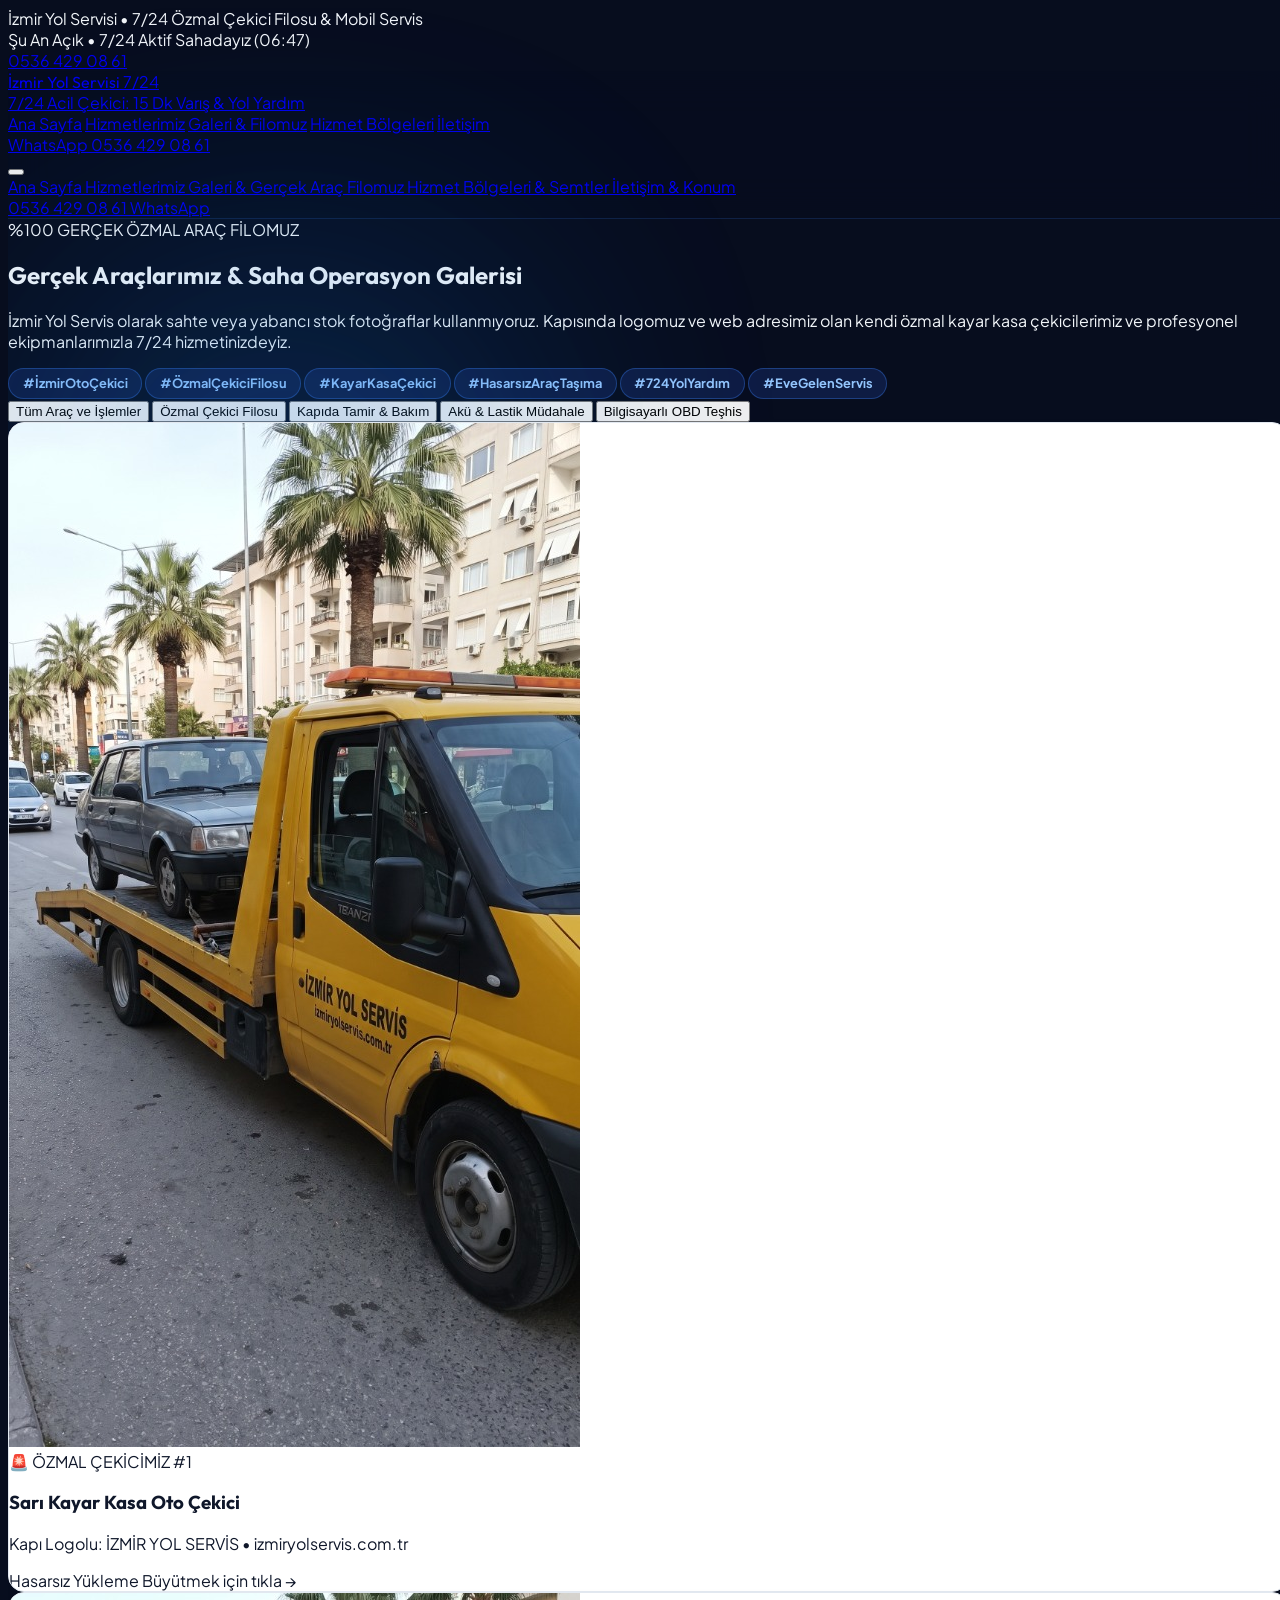
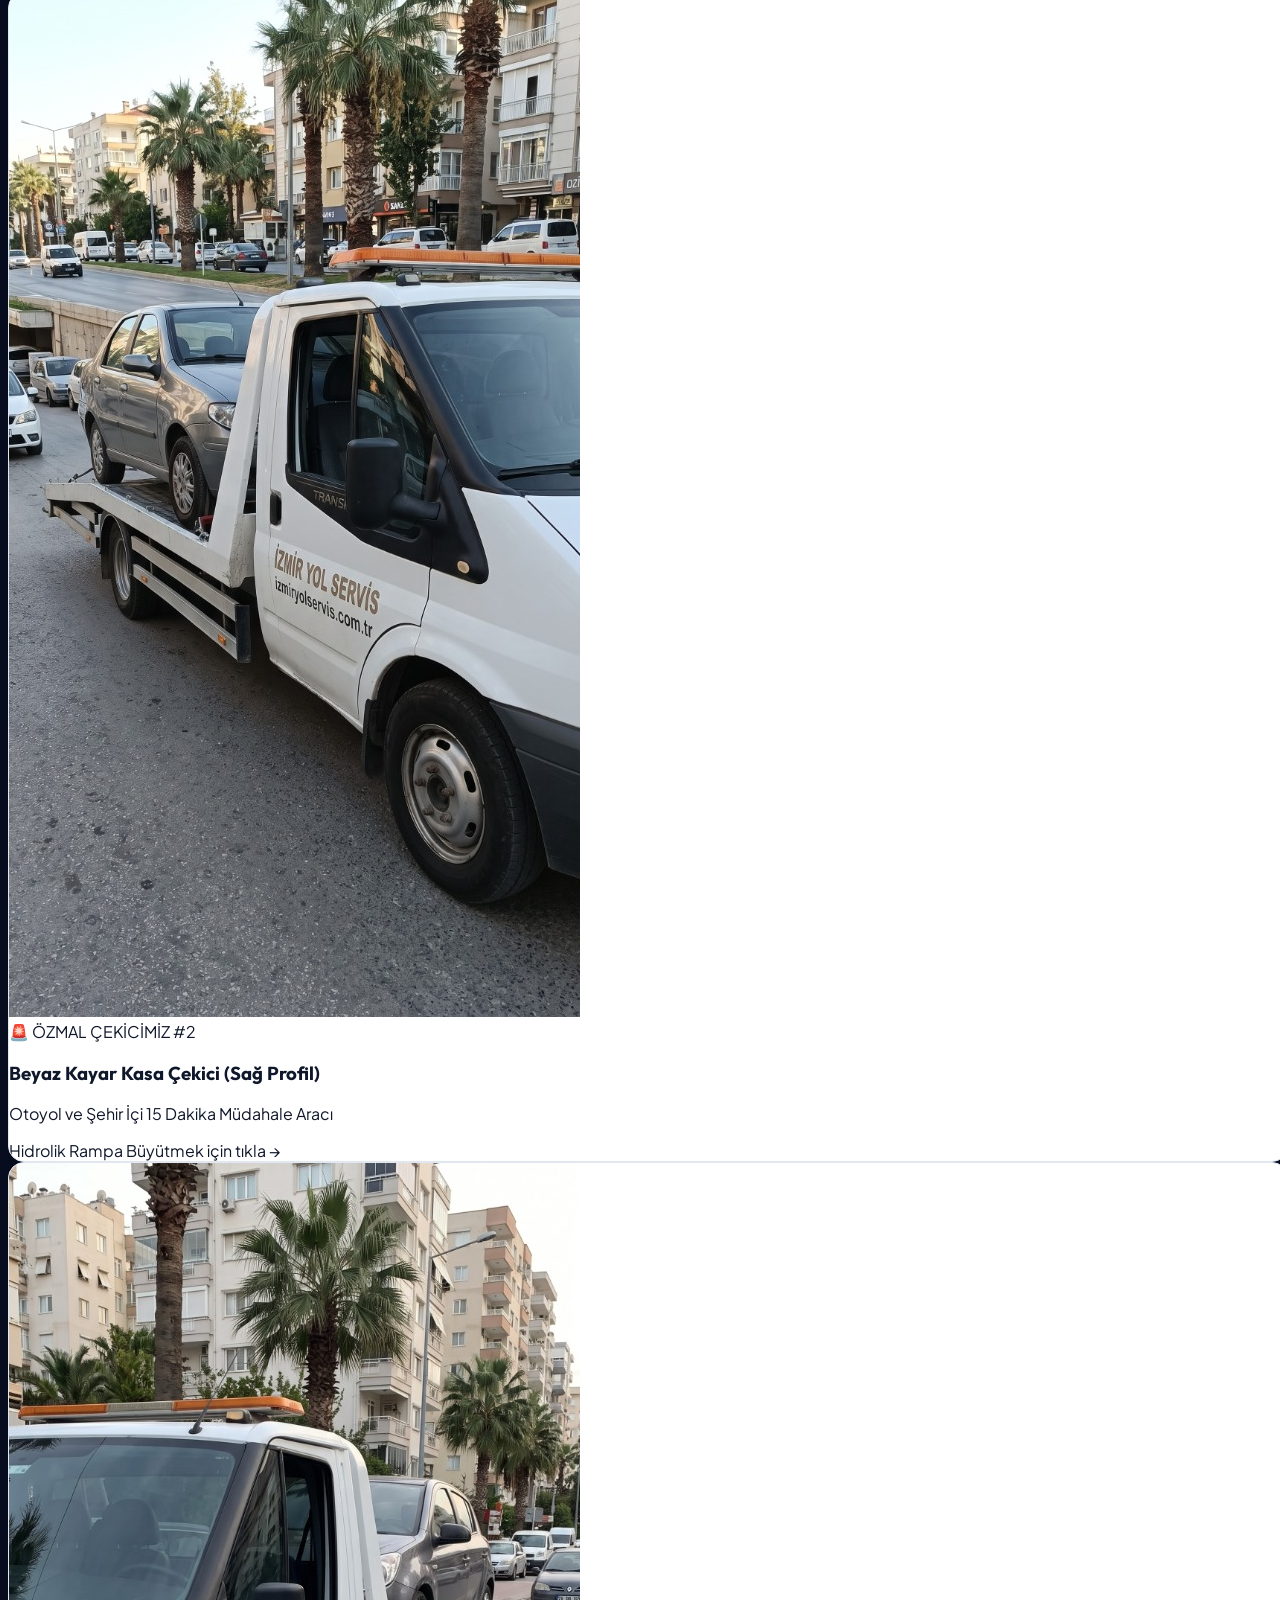
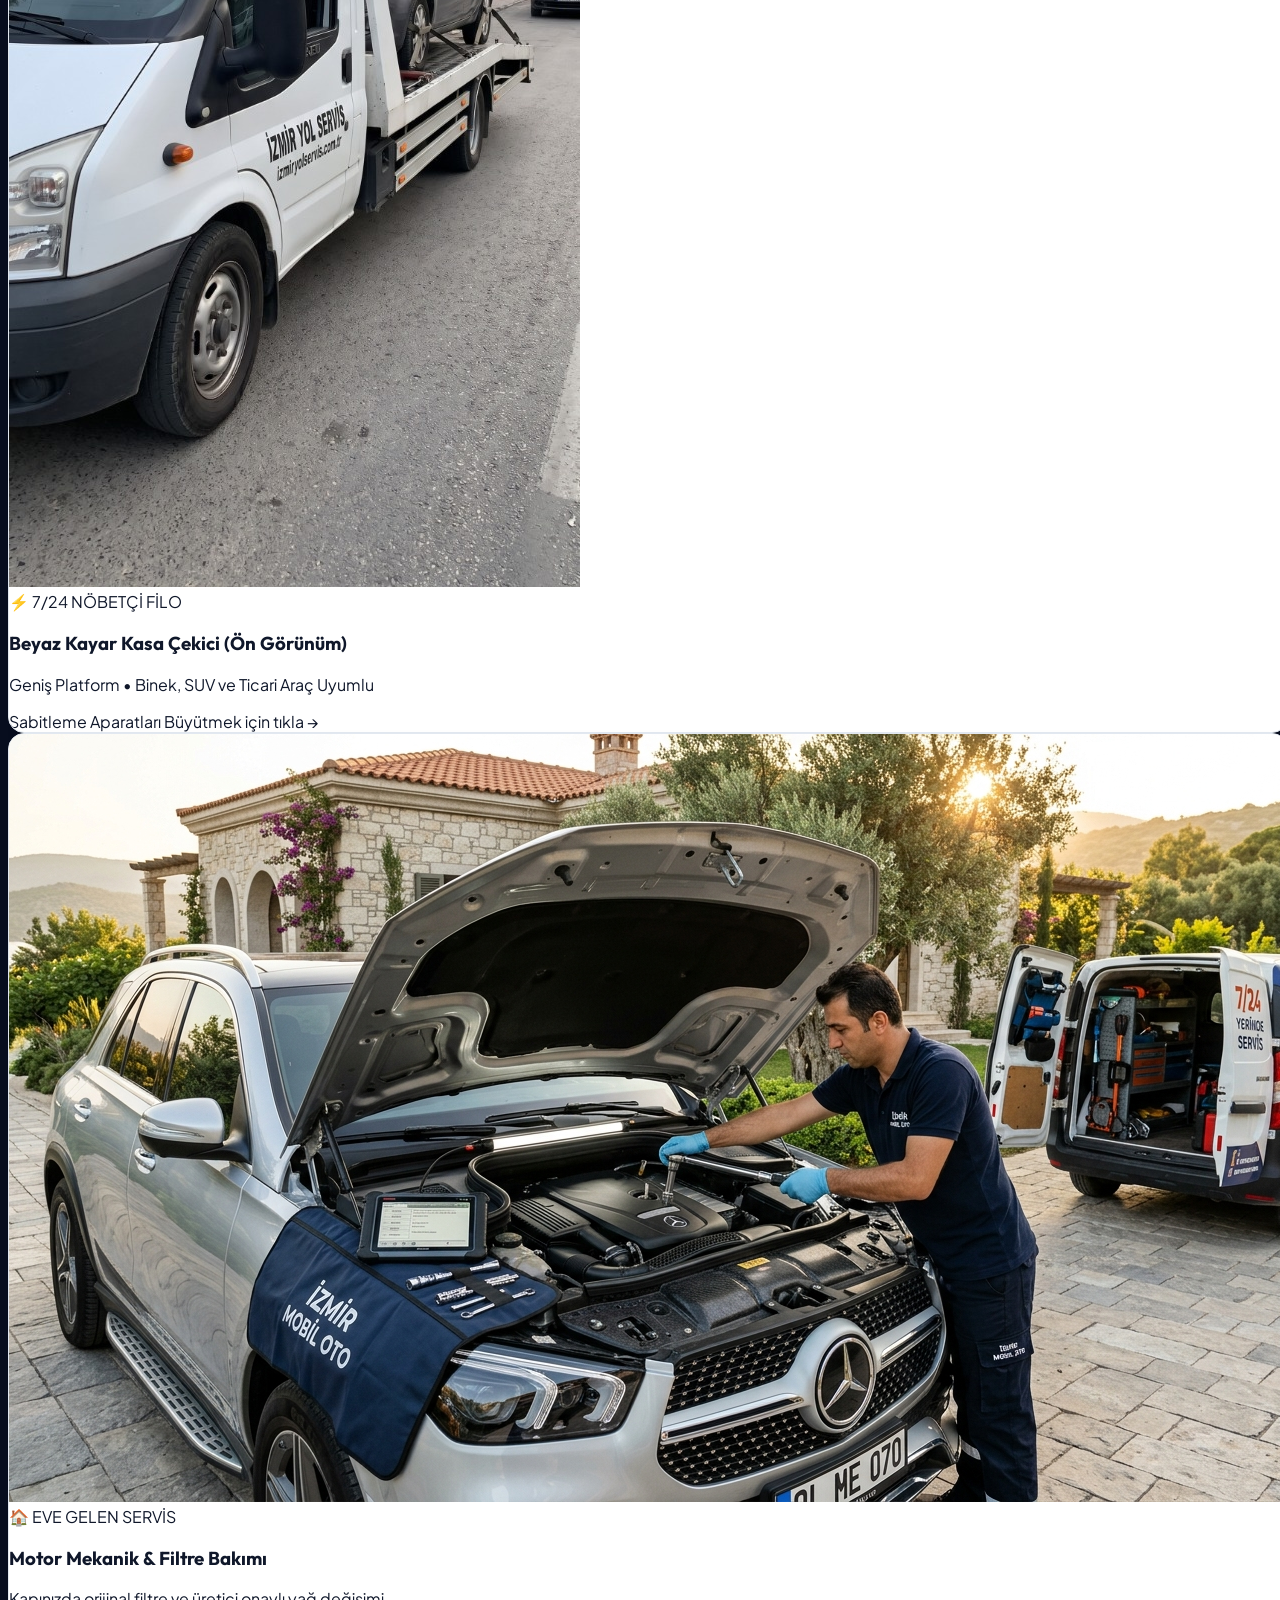
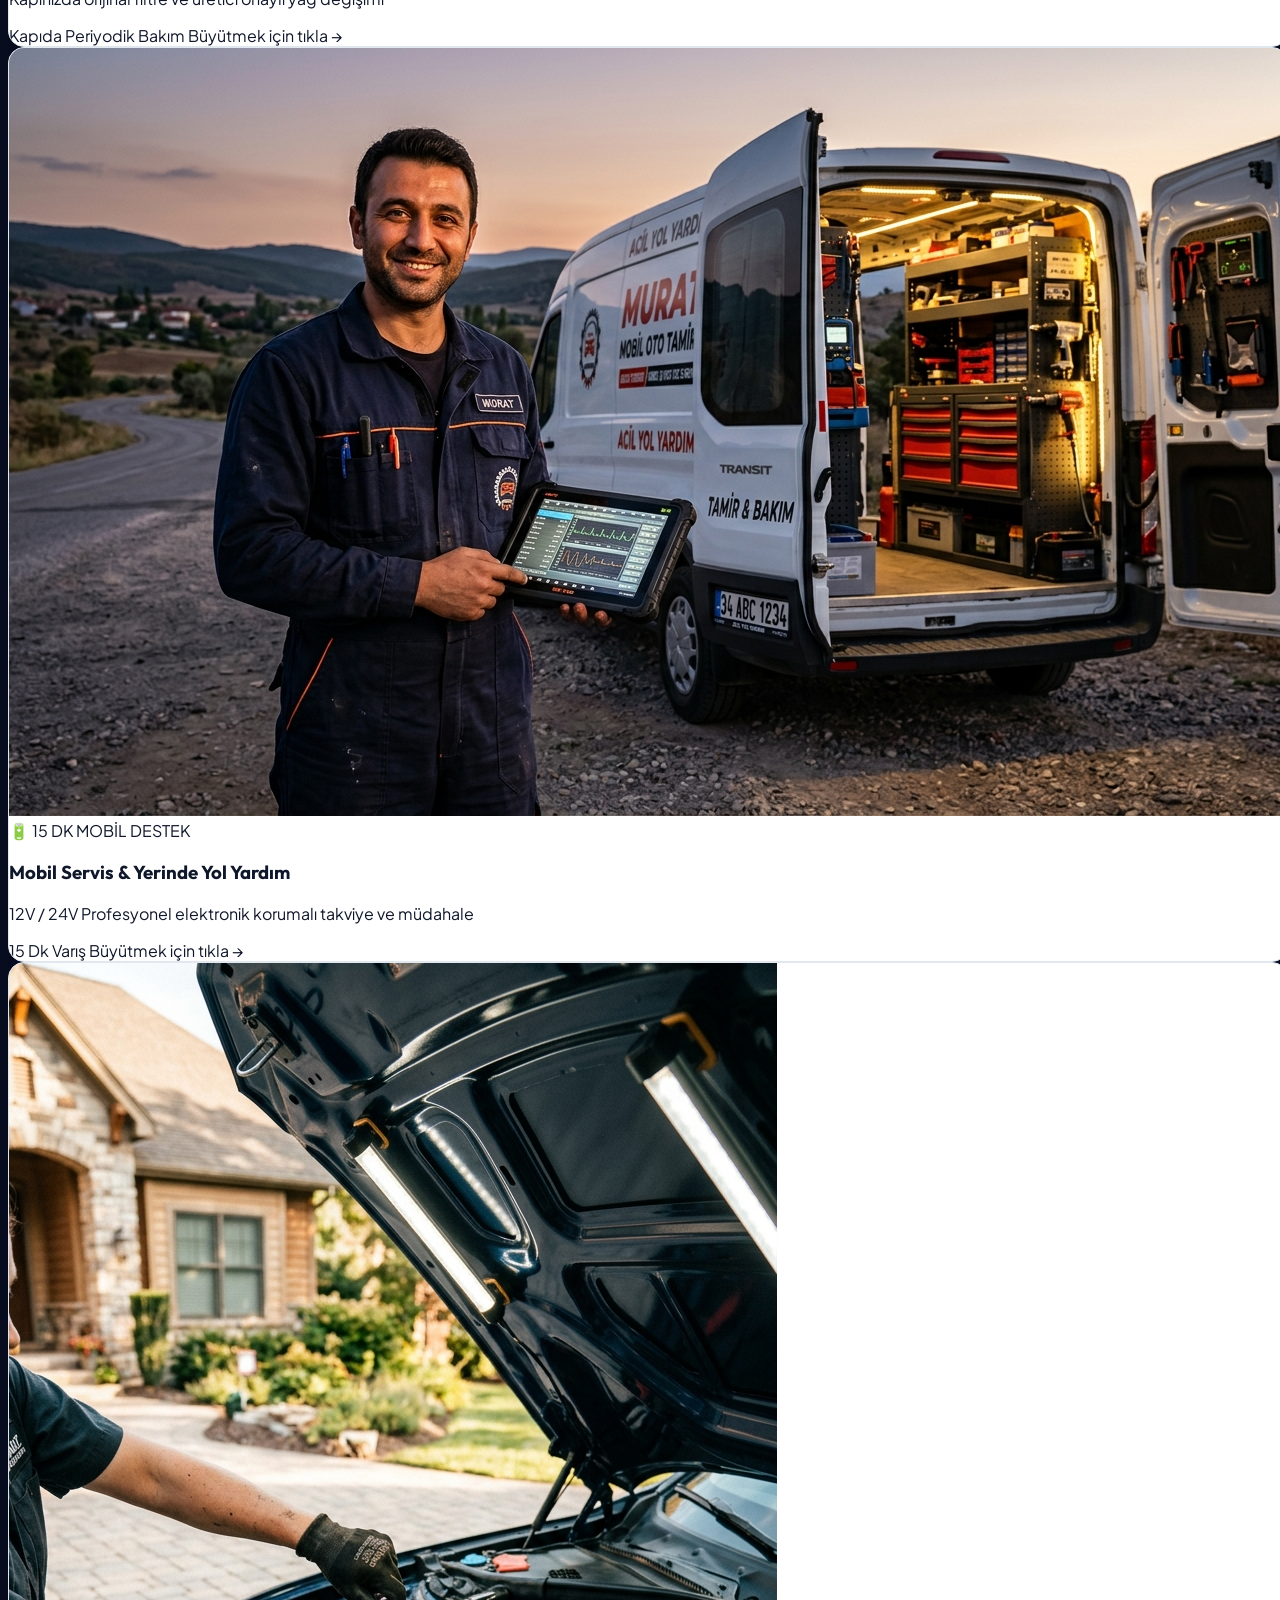
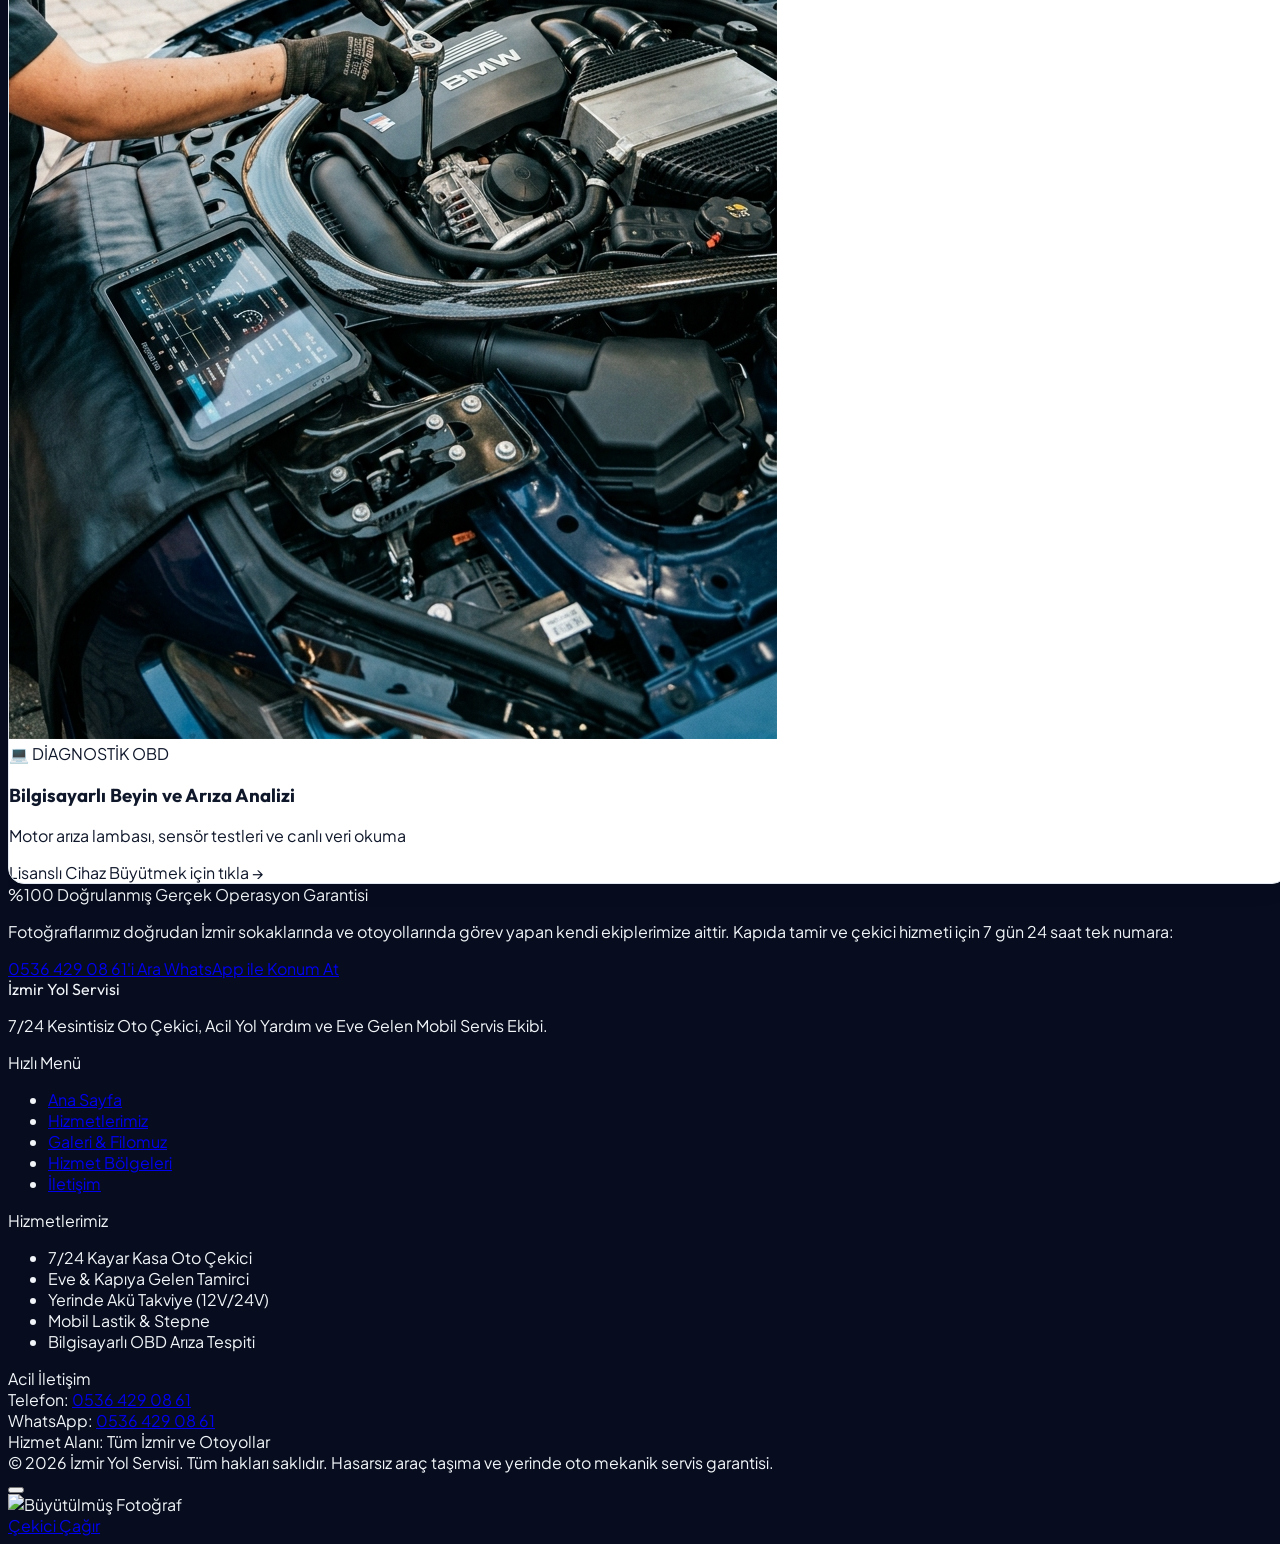
==== galeri.html @ a92c0a7e "MAVİŞ" ====
<!DOCTYPE html>
<html lang="tr" class="scroll-smooth">
<head>
  <meta charset="UTF-8">
  <meta name="viewport" content="width=device-width, initial-scale=1.0">
  <title>Galeri & Gerçek Araç Filomuz | İzmir Yol Servisi (0536 429 08 61)</title>
  
  <!-- SEO & Google Ads Meta Tags -->
  <meta name="description" content="İzmir Yol Servis gerçek özmal kayar kasa çekici filomuz, mobil yol yardım araçlarımız ve saha operasyonlarımız. Sahte fotoğraf yok, %100 kendi araçlarımız. Tel: 0536 429 08 61.">
  <meta name="keywords" content="izmir oto çekici fotoğrafları, izmir yol servis çekici filosu, kayar kasa çekici izmir, izmir mobil oto servis araçları, gerçek oto kurtarıcı resimleri">
  <meta name="author" content="İzmir Yol Servis & 7/24 Acil Yol Yardım">
  <meta name="robots" content="index, follow">
  <link rel="canonical" href="https://izmiryolservis.com.tr/galeri.html">

  <!-- Tailwind CSS CDN -->
  <script src="https://cdn.tailwindcss.com"></script>
  <script>
    tailwind.config = {
      darkMode: 'class',
      theme: {
        extend: {
          colors: {
            brand: {
              navy: '#070d1e',
              sapphire: '#1d4ed8',
              royal: '#2563eb',
              cyan: '#0284c7',
              sky: '#38bdf8',
              gold: '#f59e0b',
              amber: '#fbbf24',
              emerald: '#10b981'
            }
          }
        }
      }
    }
  </script>

  <!-- Lucide Icons -->
  <script src="https://unpkg.com/lucide@latest"></script>

  <!-- Custom Stylesheet -->
  <link rel="stylesheet" href="style.css">
</head>
<body class="bg-[#070d1e] text-slate-100 antialiased selection:bg-blue-600 selection:text-white">

  <!-- ================= UNIFIED STICKY NAVBAR CONTAINER ================= -->
  <div class="sticky top-0 z-50 shadow-2xl w-full">
    <!-- Top Emergency Trust Bar -->
    <div class="bg-gradient-to-r from-slate-900 via-blue-950 to-slate-900 text-white text-[11px] sm:text-xs md:text-sm py-1.5 sm:py-2 px-3 sm:px-4 border-b border-blue-500/20">
      <div class="max-w-7xl mx-auto flex items-center justify-between gap-2">
        <div class="flex items-center space-x-2">
          <span class="relative flex h-2 w-2 sm:h-2.5 sm:w-2.5 flex-shrink-0">
            <span class="animate-ping absolute inline-flex h-full w-full rounded-full bg-blue-400 opacity-75"></span>
            <span class="relative inline-flex rounded-full h-2 w-2 sm:h-2.5 sm:w-2.5 bg-blue-400"></span>
          </span>
          <span class="font-bold tracking-wide uppercase text-[11px] sm:text-xs whitespace-nowrap">
            İzmir Yol Servisi <span class="hidden sm:inline">• 7/24 Özmal Çekici Filosu & Mobil Servis</span>
          </span>
        </div>
        
        <div class="flex items-center space-x-2 sm:space-x-3 flex-shrink-0">
          <div class="hidden md:flex items-center space-x-1.5 text-[11px] bg-blue-900/40 border border-blue-500/30 px-2.5 py-0.5 rounded-full whitespace-nowrap">
            <span class="w-1.5 h-1.5 rounded-full bg-emerald-400 inline-block animate-pulse"></span>
            <span id="liveStatusText">Şu An Açık • 7/24 Aktif Sahadayız</span>
          </div>
          <a href="tel:05364290861" class="flex items-center gap-1.5 font-extrabold text-white bg-blue-600/80 hover:bg-blue-600 px-3 py-1 rounded-full transition shadow text-[11px] sm:text-xs tracking-wider whitespace-nowrap flex-shrink-0 border border-blue-400/40">
            <i data-lucide="phone-call" class="w-3.5 h-3.5 text-amber-300 flex-shrink-0"></i>
            <span>0536 429 08 61</span>
          </a>
        </div>
      </div>
    </div>

    <!-- Main Navigation Header -->
    <header class="glass-nav border-b border-blue-500/15">
      <div class="max-w-7xl mx-auto px-3 sm:px-6 lg:px-8">
        <div class="flex items-center justify-between gap-4 h-16 sm:h-20">
          <!-- Logo -->
          <a href="index.html" class="flex items-center space-x-2.5 sm:space-x-3 group flex-shrink-0">
            <div class="w-10 h-10 sm:w-12 sm:h-12 rounded-xl bg-gradient-to-br from-blue-600 to-cyan-500 p-0.5 shadow-lg shadow-blue-500/25 group-hover:scale-105 transition-transform duration-300 flex-shrink-0">
              <div class="w-full h-full bg-[#070d1e] rounded-[10px] flex items-center justify-center">
                <i data-lucide="truck" class="w-5 h-5 sm:w-6 sm:h-6 text-sky-400 group-hover:scale-110 transition-transform"></i>
              </div>
            </div>
            <div class="flex-shrink-0">
              <div class="flex items-center gap-1.5 whitespace-nowrap">
                <span class="font-heading font-black text-lg sm:text-2xl text-white tracking-tight whitespace-nowrap">
                  İzmir <span class="text-transparent bg-clip-text bg-gradient-to-r from-blue-400 to-cyan-300">Yol Servisi</span>
                </span>
                <span class="text-[9px] sm:text-[10px] uppercase font-extrabold bg-blue-500/20 text-sky-300 border border-blue-500/30 px-1.5 py-0.5 rounded flex-shrink-0">
                  7/24
                </span>
              </div>
              <div class="text-[10px] sm:text-xs text-slate-400 font-medium tracking-tight whitespace-nowrap flex items-center gap-1">
                <span class="text-amber-400 font-bold">7/24 Acil Çekici:</span>
                <span class="text-white font-semibold">15 Dk Varış & Yol Yardım</span>
              </div>
            </div>
          </a>

          <!-- Desktop Navigation Links (Ayrı Sayfalara Bağlantılar) -->
          <nav class="hidden lg:flex items-center gap-6 xl:gap-8 text-sm xl:text-base font-semibold text-slate-200 whitespace-nowrap flex-shrink-0">
            <a href="index.html" class="hover:text-sky-400 transition whitespace-nowrap">Ana Sayfa</a>
            <a href="hizmetlerimiz.html" class="hover:text-sky-400 transition whitespace-nowrap">Hizmetlerimiz</a>
            <a href="galeri.html" class="text-sky-400 font-bold border-b-2 border-sky-400 pb-1 whitespace-nowrap">Galeri & Filomuz</a>
            <a href="hizmet-bolgeleri.html" class="hover:text-sky-400 transition whitespace-nowrap">Hizmet Bölgeleri</a>
            <a href="iletisim.html" class="hover:text-sky-400 transition whitespace-nowrap">İletişim</a>
          </nav>

          <!-- Right Quick Action CTAs -->
          <div class="hidden sm:flex items-center gap-2.5 lg:gap-3 flex-shrink-0 whitespace-nowrap">
            <a href="https://wa.me/905364290861?text=Merhaba%20İzmir%20Yol%20Servis,%20çekici%20veya%20yol%20yardım%20için%20yazıyorum." target="_blank" class="inline-flex items-center justify-center gap-2 bg-emerald-600/90 hover:bg-emerald-500 text-white text-xs sm:text-sm font-bold py-2.5 px-3.5 lg:px-4 rounded-xl shadow-md shadow-emerald-950 transition transform hover:-translate-y-0.5 whitespace-nowrap flex-shrink-0">
              <i data-lucide="message-circle" class="w-4 h-4 flex-shrink-0"></i>
              <span>WhatsApp</span>
            </a>
            <a href="tel:05364290861" class="inline-flex items-center justify-center gap-2 bg-gradient-to-r from-blue-600 to-indigo-600 hover:from-blue-500 hover:to-indigo-500 text-white text-xs sm:text-sm font-extrabold py-2.5 px-3.5 lg:px-4 rounded-xl shadow-lg shadow-blue-600/30 transition transform hover:-translate-y-0.5 whitespace-nowrap flex-shrink-0 border border-blue-400/30">
              <i data-lucide="phone" class="w-4 h-4 animate-bounce flex-shrink-0"></i>
              <span>0536 429 08 61</span>
            </a>
          </div>

          <!-- Mobile Action Buttons -->
          <div class="flex lg:hidden items-center space-x-2 flex-shrink-0">
            <a href="tel:05364290861" class="bg-blue-600 hover:bg-blue-500 text-white p-2 sm:p-2.5 rounded-lg transition" aria-label="Hemen Ara: 0536 429 08 61">
              <i data-lucide="phone-call" class="w-4 h-4 sm:w-5 sm:h-5"></i>
            </a>
            <button id="mobileMenuBtn" aria-label="Menüyü Aç" class="text-slate-200 hover:text-white p-2 sm:p-2.5 rounded-lg bg-slate-800 transition">
              <i data-lucide="menu" class="w-5 h-5 sm:w-6 sm:h-6"></i>
            </button>
          </div>
        </div>

        <!-- Mobile Dropdown Menu -->
        <div id="mobileMenu" class="hidden lg:hidden border-t border-slate-800 py-3 space-y-1.5 bg-[#070d1e]/98 backdrop-blur-xl px-3 rounded-b-2xl shadow-2xl">
          <a href="index.html" class="mobile-nav-link flex items-center gap-2.5 px-3 py-2.5 rounded-xl text-slate-100 hover:bg-slate-800 font-semibold text-sm">
            <i data-lucide="home" class="w-4 h-4 text-sky-400 flex-shrink-0"></i> Ana Sayfa
          </a>
          <a href="hizmetlerimiz.html" class="mobile-nav-link flex items-center gap-2.5 px-3 py-2.5 rounded-xl text-slate-100 hover:bg-slate-800 font-semibold text-sm">
            <i data-lucide="wrench" class="w-4 h-4 text-sky-400 flex-shrink-0"></i> Hizmetlerimiz
          </a>
          <a href="galeri.html" class="mobile-nav-link flex items-center gap-2.5 px-3 py-2.5 rounded-xl text-sky-300 bg-blue-900/30 font-bold text-sm">
            <i data-lucide="camera" class="w-4 h-4 text-sky-400 flex-shrink-0"></i> Galeri & Gerçek Araç Filomuz
          </a>
          <a href="hizmet-bolgeleri.html" class="mobile-nav-link flex items-center gap-2.5 px-3 py-2.5 rounded-xl text-slate-100 hover:bg-slate-800 font-semibold text-sm">
            <i data-lucide="map-pin" class="w-4 h-4 text-sky-400 flex-shrink-0"></i> Hizmet Bölgeleri & Semtler
          </a>
          <a href="iletisim.html" class="mobile-nav-link flex items-center gap-2.5 px-3 py-2.5 rounded-xl text-slate-100 hover:bg-slate-800 font-semibold text-sm">
            <i data-lucide="phone" class="w-4 h-4 text-sky-400 flex-shrink-0"></i> İletişim & Konum
          </a>

          <div class="pt-2 border-t border-slate-700/60 grid grid-cols-2 gap-2">
            <a href="tel:05364290861" class="flex items-center justify-center gap-1.5 bg-blue-600 hover:bg-blue-500 text-white py-2.5 rounded-xl font-bold text-xs sm:text-sm whitespace-nowrap">
              <i data-lucide="phone-call" class="w-4 h-4 flex-shrink-0"></i> 0536 429 08 61
            </a>
            <a href="https://wa.me/905364290861" target="_blank" class="flex items-center justify-center gap-1.5 bg-emerald-600 hover:bg-emerald-500 text-white py-2.5 rounded-xl font-bold text-xs sm:text-sm whitespace-nowrap">
              <i data-lucide="message-circle" class="w-4 h-4 flex-shrink-0"></i> WhatsApp
            </a>
          </div>
        </div>
      </div>
    </header>
  </div>

  <!-- ================= HERO HEADER ================= -->
  <section class="relative py-12 sm:py-16 bg-gradient-to-b from-[#0b1633] via-[#070d1e] to-[#070d1e] overflow-hidden border-b border-blue-500/15">
    <div class="hero-glow glow-blue -top-20 -left-20 opacity-30"></div>
    <div class="hero-glow glow-cyan top-10 -right-20 opacity-25"></div>

    <div class="max-w-7xl mx-auto px-4 sm:px-6 lg:px-8 relative z-10 text-center space-y-4">
      <div class="inline-flex items-center gap-2 px-3.5 py-1.5 rounded-full bg-blue-900/40 text-sky-300 border border-blue-500/40 text-xs font-bold uppercase tracking-wider">
        <i data-lucide="shield-check" class="w-4 h-4 text-sky-400"></i> %100 GERÇEK ÖZMAL ARAÇ FİLOMUZ
      </div>
      <h1 class="font-heading font-black text-3xl sm:text-5xl lg:text-6xl text-white tracking-tight">
        Gerçek Araçlarımız & <span class="text-transparent bg-clip-text bg-gradient-to-r from-blue-400 via-sky-300 to-cyan-300">Saha Operasyon Galerisi</span>
      </h1>
      <p class="text-slate-300 text-sm sm:text-base lg:text-lg max-w-3xl mx-auto leading-relaxed">
        İzmir Yol Servis olarak sahte veya yabancı stok fotoğraflar kullanmıyoruz. Kapısında logomuz ve web adresimiz olan kendi özmal kayar kasa çekicilerimiz ve profesyonel ekipmanlarımızla 7/24 hizmetinizdeyiz.
      </p>

      <!-- Hashtags -->
      <div class="flex flex-wrap items-center justify-center gap-2 pt-2">
        <span class="hashtag-chip">#İzmirOtoÇekici</span>
        <span class="hashtag-chip">#ÖzmalÇekiciFilosu</span>
        <span class="hashtag-chip">#KayarKasaÇekici</span>
        <span class="hashtag-chip">#HasarsızAraçTaşıma</span>
        <span class="hashtag-chip">#724YolYardım</span>
        <span class="hashtag-chip">#EveGelenServis</span>
      </div>
    </div>
  </section>

  <!-- ================= BEYAZLI GEÇİŞ: AUTHENTIC FLEET SHOWCASE ================= -->
  <section class="py-12 sm:py-20 bg-slate-50 relative">
    <!-- Üst Geçiş Gölgesi -->
    <div class="absolute top-0 left-0 right-0 h-6 bg-gradient-to-b from-[#0b1633] to-transparent pointer-events-none opacity-30"></div>

    <div class="max-w-7xl mx-auto px-4 sm:px-6 lg:px-8">
      
      <!-- Filter Tabs (Aydınlık & Modern) -->
      <div class="flex flex-wrap justify-center gap-2 mb-10">
        <button class="gallery-filter-btn px-4 py-2 rounded-xl text-xs sm:text-sm font-bold bg-blue-600 text-white transition shadow-md shadow-blue-600/20" data-filter="all">Tüm Araç ve İşlemler</button>
        <button class="gallery-filter-btn px-4 py-2 rounded-xl text-xs sm:text-sm font-bold bg-white text-slate-700 hover:bg-slate-100 border border-slate-200 transition shadow-sm" data-filter="cekici">Özmal Çekici Filosu</button>
        <button class="gallery-filter-btn px-4 py-2 rounded-xl text-xs sm:text-sm font-bold bg-white text-slate-700 hover:bg-slate-100 border border-slate-200 transition shadow-sm" data-filter="tamir">Kapıda Tamir & Bakım</button>
        <button class="gallery-filter-btn px-4 py-2 rounded-xl text-xs sm:text-sm font-bold bg-white text-slate-700 hover:bg-slate-100 border border-slate-200 transition shadow-sm" data-filter="yol-yardim">Akü & Lastik Müdahale</button>
        <button class="gallery-filter-btn px-4 py-2 rounded-xl text-xs sm:text-sm font-bold bg-white text-slate-700 hover:bg-slate-100 border border-slate-200 transition shadow-sm" data-filter="obd">Bilgisayarlı OBD Teşhis</button>
      </div>

      <!-- Gallery Grid (Ferah Beyaz Kartlar) -->
      <div class="grid grid-cols-1 md:grid-cols-2 lg:grid-cols-3 gap-6 sm:gap-8">
        
        <!-- Item 1: Real Yellow Tow Truck -->
        <div class="gallery-card gallery-item card-white-trust rounded-3xl group cursor-pointer open-lightbox shadow-xl overflow-hidden border border-slate-200" data-category="cekici" data-img="images/izmir-yol-servis-cekici-1.jpg" data-caption="İzmir Yol Servis Sarı Kayar Kasa Özmal Çekicimiz - 0536 429 08 61">
          <div class="h-80 sm:h-96 overflow-hidden relative">
            <img src="images/izmir-yol-servis-cekici-1.jpg" 
                 alt="İzmir Yol Servis Sarı Kayar Kasa Oto Çekici ve Kurtarıcı Aracımız" 
                 title="İzmir Yol Servis Özmal Oto Çekici - izmiryolservis.com.tr" 
                 class="w-full h-full object-cover object-[center_62%] group-hover:scale-105 transition duration-500">
            <div class="absolute inset-0 bg-gradient-to-t from-slate-950 via-slate-950/20 to-transparent flex items-end p-5">
              <div class="text-white space-y-1">
                <span class="text-[10px] font-black uppercase bg-blue-600 text-white px-2.5 py-0.5 rounded-full shadow">🚨 ÖZMAL ÇEKİCİMİZ #1</span>
                <h3 class="font-heading font-black text-base sm:text-lg text-white">Sarı Kayar Kasa Oto Çekici</h3>
                <p class="text-xs text-slate-200 font-medium">Kapı Logolu: İZMİR YOL SERVİS • izmiryolservis.com.tr</p>
              </div>
            </div>
          </div>
          <div class="p-4 bg-white border-t border-slate-200 flex items-center justify-between text-xs">
            <span class="text-emerald-700 font-black flex items-center gap-1.5"><i data-lucide="check-circle-2" class="w-4 h-4 text-emerald-600"></i> Hasarsız Yükleme</span>
            <span class="text-blue-600 font-extrabold">Büyütmek için tıkla →</span>
          </div>
        </div>

        <!-- Item 2: Real White Tow Truck (Right) -->
        <div class="gallery-card gallery-item card-white-trust rounded-3xl group cursor-pointer open-lightbox shadow-xl overflow-hidden border border-slate-200" data-category="cekici" data-img="images/izmir-yol-servis-cekici-2.jpg" data-caption="İzmir Yol Servis Beyaz Kayar Kasa Çekicimiz - 7/24 Kesintisiz Hizmet (0536 429 08 61)">
          <div class="h-80 sm:h-96 overflow-hidden relative">
            <img src="images/izmir-yol-servis-cekici-2.jpg" 
                 alt="İzmir Yol Servis Beyaz Kayar Kasa Oto Çekici ve Yol Yardım Aracımız" 
                 title="İzmir 7/24 Oto Çekici & Kurtarıcı" 
                 class="w-full h-full object-cover object-[center_62%] group-hover:scale-105 transition duration-500">
            <div class="absolute inset-0 bg-gradient-to-t from-slate-950 via-slate-950/20 to-transparent flex items-end p-5">
              <div class="text-white space-y-1">
                <span class="text-[10px] font-black uppercase bg-cyan-600 text-white px-2.5 py-0.5 rounded-full shadow">🚨 ÖZMAL ÇEKİCİMİZ #2</span>
                <h3 class="font-heading font-black text-base sm:text-lg text-white">Beyaz Kayar Kasa Çekici (Sağ Profil)</h3>
                <p class="text-xs text-slate-200 font-medium">Otoyol ve Şehir İçi 15 Dakika Müdahale Aracı</p>
              </div>
            </div>
          </div>
          <div class="p-4 bg-white border-t border-slate-200 flex items-center justify-between text-xs">
            <span class="text-emerald-700 font-black flex items-center gap-1.5"><i data-lucide="check-circle-2" class="w-4 h-4 text-emerald-600"></i> Hidrolik Rampa</span>
            <span class="text-blue-600 font-extrabold">Büyütmek için tıkla →</span>
          </div>
        </div>

        <!-- Item 3: Real White Tow Truck (Left) -->
        <div class="gallery-card gallery-item card-white-trust rounded-3xl group cursor-pointer open-lightbox shadow-xl overflow-hidden border border-slate-200" data-category="cekici" data-img="images/izmir-yol-servis-cekici-3.jpg" data-caption="İzmir Yol Servis Özmal Araç Filosu - 7/24 Hasarsız Araç Kurtarma (0536 429 08 61)">
          <div class="h-80 sm:h-96 overflow-hidden relative">
            <img src="images/izmir-yol-servis-cekici-3.jpg" 
                 alt="İzmir Yol Servis 7/24 Hasarsız Araç Taşıma ve Kurtarma Operasyonu" 
                 title="İzmir Yol Servis 7/24 Oto Kurtarıcı Filosu" 
                 class="w-full h-full object-cover object-[center_55%] group-hover:scale-105 transition duration-500">
            <div class="absolute inset-0 bg-gradient-to-t from-slate-950 via-slate-950/20 to-transparent flex items-end p-5">
              <div class="text-white space-y-1">
                <span class="text-[10px] font-black uppercase bg-indigo-600 text-white px-2.5 py-0.5 rounded-full shadow">⚡ 7/24 NÖBETÇİ FİLO</span>
                <h3 class="font-heading font-black text-base sm:text-lg text-white">Beyaz Kayar Kasa Çekici (Ön Görünüm)</h3>
                <p class="text-xs text-slate-200 font-medium">Geniş Platform • Binek, SUV ve Ticari Araç Uyumlu</p>
              </div>
            </div>
          </div>
          <div class="p-4 bg-white border-t border-slate-200 flex items-center justify-between text-xs">
            <span class="text-emerald-700 font-black flex items-center gap-1.5"><i data-lucide="check-circle-2" class="w-4 h-4 text-emerald-600"></i> Sabitleme Aparatları</span>
            <span class="text-blue-600 font-extrabold">Büyütmek için tıkla →</span>
          </div>
        </div>

        <!-- Item 4: Authentic Engine Bay Maintenance (Local Image) -->
        <div class="gallery-card gallery-item card-white-trust rounded-3xl group cursor-pointer open-lightbox shadow-xl overflow-hidden border border-slate-200" data-category="tamir" data-img="images/izmir-kapida-bakim.jpg" data-caption="Kapınızda Periyodik Yağ & Filtre Bakımı ve Motor İncelemesi">
          <div class="h-80 sm:h-96 overflow-hidden relative">
            <img src="images/izmir-kapida-bakim.jpg" 
                 alt="İzmir Kapıda Motor Bakımı ve Yağ Değişimi" 
                 title="Kapıda Periyodik Bakım" 
                 class="w-full h-full object-cover group-hover:scale-105 transition duration-500">
            <div class="absolute inset-0 bg-gradient-to-t from-slate-950 via-slate-950/20 to-transparent flex items-end p-5">
              <div class="text-white space-y-1">
                <span class="text-[10px] font-black uppercase bg-amber-500 text-slate-950 px-2.5 py-0.5 rounded-full shadow">🏠 EVE GELEN SERVİS</span>
                <h3 class="font-heading font-black text-base sm:text-lg text-white">Motor Mekanik & Filtre Bakımı</h3>
                <p class="text-xs text-slate-200 font-medium">Kapınızda orijinal filtre ve üretici onaylı yağ değişimi</p>
              </div>
            </div>
          </div>
          <div class="p-4 bg-white border-t border-slate-200 flex items-center justify-between text-xs">
            <span class="text-amber-700 font-black flex items-center gap-1.5"><i data-lucide="check-circle-2" class="w-4 h-4 text-amber-600"></i> Kapıda Periyodik Bakım</span>
            <span class="text-blue-600 font-extrabold">Büyütmek için tıkla →</span>
          </div>
        </div>

        <!-- Item 5: Authentic Mobile Service & Battery Booster (Local Image) -->
        <div class="gallery-card gallery-item card-white-trust rounded-3xl group cursor-pointer open-lightbox shadow-xl overflow-hidden border border-slate-200" data-category="yol-yardim" data-img="images/izmir-mobil-servis.jpg" data-caption="Profesyonel Mobil Servis ve Anında Akü / Lastik Müdahalesi">
          <div class="h-80 sm:h-96 overflow-hidden relative">
            <img src="images/izmir-mobil-servis.jpg" 
                 alt="İzmir Profesyonel Mobil Yol Yardım ve Akü Takviye Hizmeti" 
                 title="Mobil Servis & Akü Takviye" 
                 class="w-full h-full object-cover group-hover:scale-105 transition duration-500">
            <div class="absolute inset-0 bg-gradient-to-t from-slate-950 via-slate-950/20 to-transparent flex items-end p-5">
              <div class="text-white space-y-1">
                <span class="text-[10px] font-black uppercase bg-emerald-600 text-white px-2.5 py-0.5 rounded-full shadow">🔋 15 DK MOBİL DESTEK</span>
                <h3 class="font-heading font-black text-base sm:text-lg text-white">Mobil Servis & Yerinde Yol Yardım</h3>
                <p class="text-xs text-slate-200 font-medium">12V / 24V Profesyonel elektronik korumalı takviye ve müdahale</p>
              </div>
            </div>
          </div>
          <div class="p-4 bg-white border-t border-slate-200 flex items-center justify-between text-xs">
            <span class="text-emerald-700 font-black flex items-center gap-1.5"><i data-lucide="check-circle-2" class="w-4 h-4 text-emerald-600"></i> 15 Dk Varış</span>
            <span class="text-blue-600 font-extrabold">Büyütmek için tıkla →</span>
          </div>
        </div>

        <!-- Item 6: Authentic Diagnostic OBD Device (Local Image) -->
        <div class="gallery-card gallery-item card-white-trust rounded-3xl group cursor-pointer open-lightbox shadow-xl overflow-hidden border border-slate-200" data-category="obd" data-img="images/izmir-obd-teshis.jpg" data-caption="Lisanslı Diagnostik OBD Cihazı ile Yerinde Arıza Tespiti ve Hata Silme">
          <div class="h-80 sm:h-96 overflow-hidden relative">
            <img src="images/izmir-obd-teshis.jpg" 
                 alt="İzmir Bilgisayarlı OBD Arıza Tespiti" 
                 title="OBD Arıza Teşhisi" 
                 class="w-full h-full object-cover group-hover:scale-105 transition duration-500">
            <div class="absolute inset-0 bg-gradient-to-t from-slate-950 via-slate-950/20 to-transparent flex items-end p-5">
              <div class="text-white space-y-1">
                <span class="text-[10px] font-black uppercase bg-blue-600 text-white px-2.5 py-0.5 rounded-full shadow">💻 DİAGNOSTİK OBD</span>
                <h3 class="font-heading font-black text-base sm:text-lg text-white">Bilgisayarlı Beyin ve Arıza Analizi</h3>
                <p class="text-xs text-slate-200 font-medium">Motor arıza lambası, sensör testleri ve canlı veri okuma</p>
              </div>
            </div>
          </div>
          <div class="p-4 bg-white border-t border-slate-200 flex items-center justify-between text-xs">
            <span class="text-blue-700 font-black flex items-center gap-1.5"><i data-lucide="check-circle-2" class="w-4 h-4 text-blue-600"></i> Lisanslı Cihaz</span>
            <span class="text-blue-600 font-extrabold">Büyütmek için tıkla →</span>
          </div>
        </div>

      </div>

      <!-- Trust Note Banner (Aydınlık Zemin) -->
      <div class="mt-12 p-6 sm:p-8 rounded-3xl bg-white border border-slate-200 shadow-xl text-center space-y-3">
        <div class="flex items-center justify-center gap-2 text-blue-700 font-black text-sm sm:text-base">
          <i data-lucide="shield-check" class="w-5 h-5 text-emerald-600"></i>
          <span>%100 Doğrulanmış Gerçek Operasyon Garantisi</span>
        </div>
        <p class="text-xs sm:text-sm text-slate-600 max-w-2xl mx-auto">
          Fotoğraflarımız doğrudan İzmir sokaklarında ve otoyollarında görev yapan kendi ekiplerimize aittir. Kapıda tamir ve çekici hizmeti için 7 gün 24 saat tek numara:
        </p>
        <div class="pt-2 flex flex-wrap items-center justify-center gap-3">
          <a href="tel:05364290861" class="inline-flex items-center gap-2 bg-gradient-to-r from-blue-600 to-indigo-600 text-white font-black text-sm sm:text-base py-3 px-6 rounded-2xl shadow-xl hover:from-blue-500 hover:to-indigo-500 transition">
            <i data-lucide="phone-call" class="w-5 h-5"></i>
            <span>0536 429 08 61'i Ara</span>
          </a>
          <a href="https://wa.me/905364290861" target="_blank" class="inline-flex items-center gap-2 bg-emerald-600 text-white font-bold text-sm sm:text-base py-3 px-6 rounded-2xl shadow-xl hover:bg-emerald-500 transition">
            <i data-lucide="message-circle" class="w-5 h-5"></i>
            <span>WhatsApp ile Konum At</span>
          </a>
        </div>
      </div>

    </div>
  </section>

  <!-- ================= FOOTER ================= -->
  <footer class="bg-[#050914] border-t border-blue-500/15 py-12 text-slate-400 text-sm">
    <div class="max-w-7xl mx-auto px-4 sm:px-6 lg:px-8 space-y-8">
      <div class="grid grid-cols-1 md:grid-cols-4 gap-8">
        <div class="space-y-3">
          <div class="font-heading font-black text-xl text-white">İzmir <span class="text-sky-400">Yol Servisi</span></div>
          <p class="text-xs text-slate-400 leading-relaxed">
            7/24 Kesintisiz Oto Çekici, Acil Yol Yardım ve Eve Gelen Mobil Servis Ekibi.
          </p>
        </div>
        <div>
          <div class="font-bold text-white text-sm uppercase tracking-wider mb-3">Hızlı Menü</div>
          <ul class="space-y-2 text-xs">
            <li><a href="index.html" class="hover:text-sky-400 transition">Ana Sayfa</a></li>
            <li><a href="hizmetlerimiz.html" class="hover:text-sky-400 transition">Hizmetlerimiz</a></li>
            <li><a href="galeri.html" class="hover:text-sky-400 transition text-sky-400">Galeri & Filomuz</a></li>
            <li><a href="hizmet-bolgeleri.html" class="hover:text-sky-400 transition">Hizmet Bölgeleri</a></li>
            <li><a href="iletisim.html" class="hover:text-sky-400 transition">İletişim</a></li>
          </ul>
        </div>
        <div>
          <div class="font-bold text-white text-sm uppercase tracking-wider mb-3">Hizmetlerimiz</div>
          <ul class="space-y-2 text-xs">
            <li>7/24 Kayar Kasa Oto Çekici</li>
            <li>Eve & Kapıya Gelen Tamirci</li>
            <li>Yerinde Akü Takviye (12V/24V)</li>
            <li>Mobil Lastik & Stepne</li>
            <li>Bilgisayarlı OBD Arıza Tespiti</li>
          </ul>
        </div>
        <div class="space-y-2">
          <div class="font-bold text-white text-sm uppercase tracking-wider mb-3">Acil İletişim</div>
          <div class="text-xs">Telefon: <a href="tel:05364290861" class="text-sky-400 font-bold hover:underline">0536 429 08 61</a></div>
          <div class="text-xs">WhatsApp: <a href="https://wa.me/905364290861" target="_blank" class="text-emerald-400 font-bold hover:underline">0536 429 08 61</a></div>
          <div class="text-xs text-slate-400">Hizmet Alanı: Tüm İzmir ve Otoyollar</div>
        </div>
      </div>
      <div class="pt-6 border-t border-slate-800 text-center text-xs text-slate-500">
        © 2026 İzmir Yol Servisi. Tüm hakları saklıdır. Hasarsız araç taşıma ve yerinde oto mekanik servis garantisi.
      </div>
    </div>
  </footer>

  <!-- ================= MOBILE FIXED BOTTOM ACTION BAR ================= -->
  <div class="mobile-sticky-bar">
    <div class="grid grid-cols-2 gap-2 max-w-lg mx-auto">
      <a href="tel:05364290861" class="pulse-emergency flex items-center justify-center gap-2 bg-gradient-to-r from-blue-600 via-indigo-600 to-blue-700 text-white font-black text-sm py-3.5 px-2 rounded-2xl shadow-xl shadow-blue-900/50 border border-blue-400/40 active:scale-95 transition whitespace-nowrap">
        <i data-lucide="phone-call" class="w-5 h-5 animate-bounce shrink-0"></i>
        <span>Hemen Ara</span>
      </a>

      <a href="https://wa.me/905364290861?text=Merhaba%20İzmir%20Yol%20Servis,%20yolda%20kaldım,%20acil%20çekici%20için%20konumumu%20iletiyorum." target="_blank" class="pulse-whatsapp flex items-center justify-center gap-2 bg-emerald-600 hover:bg-emerald-500 text-white font-black text-sm py-3.5 px-2 rounded-2xl shadow-xl shadow-emerald-700/40 border border-emerald-400/40 active:scale-95 transition whitespace-nowrap">
        <i data-lucide="map-pin" class="w-5 h-5 text-emerald-200 shrink-0"></i>
        <span>Konum At</span>
      </a>
    </div>
  </div>

  <!-- ================= LIGHTBOX MODAL ================= -->
  <div id="lightboxModal" class="fixed inset-0 z-50 hidden bg-black/90 backdrop-blur-md items-center justify-center p-4">
    <div class="relative max-w-4xl w-full bg-slate-900 rounded-3xl overflow-hidden border border-blue-500/30 shadow-2xl">
      <button id="closeLightbox" aria-label="Kapat" class="absolute top-4 right-4 z-10 bg-slate-800 text-white hover:bg-red-600 p-2 rounded-full transition">
        <i data-lucide="x" class="w-6 h-6"></i>
      </button>
      <div class="max-h-[75vh] overflow-hidden flex items-center justify-center bg-black">
        <img id="lightboxImg" src="" alt="Büyütülmüş Fotoğraf" class="max-h-[75vh] w-auto object-contain">
      </div>
      <div class="p-4 bg-slate-900 border-t border-slate-800 flex items-center justify-between">
        <span id="lightboxCaption" class="text-sm font-bold text-white"></span>
        <a href="tel:05364290861" class="text-xs bg-blue-600 hover:bg-blue-500 text-white font-bold py-2 px-4 rounded-xl">Çekici Çağır</a>
      </div>
    </div>
  </div>

  <!-- Scripts -->
  <script src="script.js"></script>
  <script>
    if (window.lucide) {
      lucide.createIcons();
    }
  </script>
</body>
</html>
---- style.css ----
/* ===================================================================
   İzmir Yol Servis & 7/24 Acil Oto Çekici, Yol Yardım ve Mobil Servis
   Tel: 0536 429 08 61 - izmiryolservis.com.tr
   Güven Veren Kurumsal Mavi / Safir / Gece Mavisi & Altın Vurgulu Tema
   =================================================================== */

@import url('https://fonts.googleapis.com/css2?family=Outfit:wght@300;400;500;600;700;800;900&family=Plus+Jakarta+Sans:wght@400;500;600;700;800&display=swap');

:root {
  --primary-navy: #0a1128;
  --secondary-navy: #0f1c3f;
  --sapphire-blue: #1d4ed8;
  --royal-blue: #2563eb;
  --electric-cyan: #0284c7;
  --sky-accent: #38bdf8;
  --accent-gold: #f59e0b;
  --accent-amber: #fbbf24;
  --accent-emerald: #10b981;
  --text-primary: #f8fafc;
  --text-muted: #94a3b8;
  --border-glass: rgba(59, 130, 246, 0.15);
}

html, body {
  font-family: 'Plus Jakarta Sans', sans-serif;
  scroll-behavior: smooth;
  overflow-x: hidden !important;
  width: 100%;
  max-width: 100%;
  position: relative;
  -webkit-overflow-scrolling: touch;
  background-color: #070d1e;
  color: #f1f5f9;
}

* {
  box-sizing: border-box;
}

h1, h2, h3, h4, h5, h6, .font-heading {
  font-family: 'Outfit', sans-serif;
}

/* Custom Scrollbar - Kurumsal Safir Mavi */
::-webkit-scrollbar {
  width: 8px;
}
::-webkit-scrollbar-track {
  background: #070d1e;
}
::-webkit-scrollbar-thumb {
  background: #2563eb;
  border-radius: 4px;
}
::-webkit-scrollbar-thumb:hover {
  background: #1d4ed8;
}

/* Glassmorphism Classes - Prestijli Gece Mavisi ve Buz Mavisi Sınırlar */
.glass-panel {
  background: rgba(15, 28, 63, 0.78);
  backdrop-filter: blur(16px);
  -webkit-backdrop-filter: blur(16px);
  border: 1px solid rgba(59, 130, 246, 0.16);
}

.glass-nav {
  background: rgba(7, 13, 30, 0.90);
  backdrop-filter: blur(20px);
  -webkit-backdrop-filter: blur(20px);
  border-bottom: 1px solid rgba(59, 130, 246, 0.18);
}

.glass-card {
  background: linear-gradient(135deg, rgba(15, 28, 63, 0.75) 0%, rgba(10, 17, 40, 0.90) 100%);
  backdrop-filter: blur(12px);
  border: 1px solid rgba(59, 130, 246, 0.15);
  transition: all 0.3s cubic-bezier(0.4, 0, 0.2, 1);
}

.glass-card:hover {
  border-color: rgba(56, 189, 248, 0.45);
  transform: translateY(-4px);
  box-shadow: 0 20px 35px -10px rgba(37, 99, 235, 0.25);
}

/* Trust Blue Emergency Pulse Effect */
@keyframes pulse-trust-blue {
  0% {
    transform: scale(0.97);
    box-shadow: 0 0 0 0 rgba(37, 99, 235, 0.7);
  }
  70% {
    transform: scale(1);
    box-shadow: 0 0 0 16px rgba(37, 99, 235, 0);
  }
  100% {
    transform: scale(0.97);
    box-shadow: 0 0 0 0 rgba(37, 99, 235, 0);
  }
}

.pulse-emergency {
  animation: pulse-trust-blue 2.2s infinite cubic-bezier(0.4, 0, 0.6, 1);
}

@keyframes pulse-green {
  0% {
    transform: scale(0.97);
    box-shadow: 0 0 0 0 rgba(16, 185, 129, 0.7);
  }
  70% {
    transform: scale(1);
    box-shadow: 0 0 0 14px rgba(16, 185, 129, 0);
  }
  100% {
    transform: scale(0.97);
    box-shadow: 0 0 0 0 rgba(16, 185, 129, 0);
  }
}

.pulse-whatsapp {
  animation: pulse-green 2.2s infinite cubic-bezier(0.4, 0, 0.6, 1);
}

@keyframes radar-ping {
  0% {
    transform: scale(1);
    opacity: 0.9;
  }
  100% {
    transform: scale(2.4);
    opacity: 0;
  }
}

.radar-dot::after {
  content: '';
  position: absolute;
  top: 0;
  left: 0;
  width: 100%;
  height: 100%;
  border-radius: 9999px;
  background-color: inherit;
  animation: radar-ping 1.8s cubic-bezier(0, 0, 0.2, 1) infinite;
}

/* Hero Background Lighting */
.hero-glow {
  position: absolute;
  width: 550px;
  height: 550px;
  border-radius: 50%;
  filter: blur(140px);
  pointer-events: none;
  opacity: 0.35;
}

.glow-blue {
  background: radial-gradient(circle, #2563eb 0%, transparent 70%);
}

.glow-cyan {
  background: radial-gradient(circle, #0284c7 0%, transparent 70%);
}

.glow-amber {
  background: radial-gradient(circle, #f59e0b 0%, transparent 70%);
}

/* Badge Styles - Yetki Belgesi ve Canlı Durum */
.badge-certified {
  background: linear-gradient(135deg, rgba(245, 158, 11, 0.18) 0%, rgba(217, 119, 6, 0.12) 100%);
  border: 1px solid rgba(245, 158, 11, 0.38);
  color: #fbbf24;
}

.badge-trust {
  background: linear-gradient(135deg, rgba(37, 99, 235, 0.22) 0%, rgba(30, 64, 175, 0.15) 100%);
  border: 1px solid rgba(59, 130, 246, 0.40);
  color: #60a5fa;
}

.badge-live {
  background: rgba(16, 185, 129, 0.15);
  border: 1px solid rgba(16, 185, 129, 0.35);
  color: #34d399;
}

/* Gradient Borders */
.gradient-border-blue {
  position: relative;
  background: #0b1329;
  border-radius: 1rem;
}
.gradient-border-blue::before {
  content: "";
  position: absolute;
  inset: -1px;
  border-radius: 1rem;
  padding: 1px;
  background: linear-gradient(135deg, #2563eb, #38bdf8, transparent, #2563eb);
  -webkit-mask: linear-gradient(#fff 0 0) content-box, linear-gradient(#fff 0 0);
  -webkit-mask-composite: xor;
  mask-composite: exclude;
  pointer-events: none;
}

/* Image Hover Zoom */
.gallery-item {
  overflow: hidden;
  position: relative;
  border-radius: 1rem;
}

.gallery-item img {
  transition: transform 0.6s cubic-bezier(0.25, 1, 0.5, 1);
}

.gallery-item:hover img {
  transform: scale(1.06);
}

.gallery-overlay {
  transition: opacity 0.3s ease;
  background: linear-gradient(to top, rgba(7, 13, 30, 0.95) 0%, rgba(10, 17, 40, 0.4) 60%, transparent 100%);
}

/* Mobile Sticky Bottom Bar */
.mobile-sticky-bar {
  position: fixed;
  bottom: 0;
  left: 0;
  right: 0;
  z-index: 999;
  background: rgba(7, 13, 30, 0.96);
  backdrop-filter: blur(18px);
  -webkit-backdrop-filter: blur(18px);
  border-top: 1px solid rgba(59, 130, 246, 0.25);
  padding: 0.65rem 1rem;
  box-shadow: 0 -10px 30px rgba(2, 6, 23, 0.8);
}

@media (min-width: 1024px) {
  .mobile-sticky-bar {
    display: none;
  }
}

/* Accordion Transition */
.accordion-content {
  max-height: 0;
  overflow: hidden;
  transition: max-height 0.35s ease-out, opacity 0.3s ease-out;
  opacity: 0;
}

.accordion-content.active {
  max-height: 450px;
  opacity: 1;
}

.accordion-icon {
  transition: transform 0.3s ease;
}

.accordion-icon.active {
  transform: rotate(180deg);
}

/* Form Styling */
.form-input {
  background: rgba(11, 19, 43, 0.85);
  border: 1px solid rgba(59, 130, 246, 0.25);
  color: #f8fafc;
  transition: all 0.2s ease;
}
.form-input:focus {
  border-color: #38bdf8;
  outline: none;
  box-shadow: 0 0 0 3px rgba(37, 99, 235, 0.25);
}

/* Shining Banner Animation */
@keyframes shine {
  0% { transform: translateX(-100%); }
  100% { transform: translateX(200%); }
}

.shine-effect {
  position: relative;
  overflow: hidden;
}
.shine-effect::after {
  content: '';
  position: absolute;
  top: 0;
  left: 0;
  width: 50%;
  height: 100%;
  background: linear-gradient(90deg, transparent, rgba(255, 255, 255, 0.15), transparent);
  transform: skewX(-25deg);
  animation: shine 4s infinite ease-in-out;
}

/* Mobile Typography & Overflow Safety */
@media (max-width: 640px) {
  body {
    overflow-x: hidden;
  }
  h1, h2, h3 {
    word-break: break-word;
    overflow-wrap: break-word;
  }
  .glass-nav {
    backdrop-filter: blur(14px);
    -webkit-backdrop-filter: blur(14px);
  }
}

/* Ken Burns Subtle Movement for Background Slides */
@keyframes kenburns {
  0% { transform: scale(1); }
  50% { transform: scale(1.05); }
  100% { transform: scale(1); }
}

.animate-kenburns {
  animation: kenburns 18s ease-in-out infinite alternate;
}

/* Hero Carousel Slide Transitions */
.hero-carousel-slide {
  transition: opacity 0.7s cubic-bezier(0.4, 0, 0.2, 1), transform 0.7s cubic-bezier(0.4, 0, 0.2, 1);
}
.hero-bg-slide {
  transition: opacity 1.2s cubic-bezier(0.4, 0, 0.2, 1);
}

/* Hashtag Chip Styling */
.hashtag-chip {
  display: inline-flex;
  align-items: center;
  gap: 0.35rem;
  padding: 0.4rem 0.85rem;
  border-radius: 9999px;
  font-size: 0.8rem;
  font-weight: 700;
  background: rgba(30, 58, 138, 0.35);
  border: 1px solid rgba(59, 130, 246, 0.35);
  color: #93c5fd;
  transition: all 0.2s ease;
  text-decoration: none;
}
.hashtag-chip:hover {
  background: rgba(37, 99, 235, 0.6);
  border-color: #38bdf8;
  color: #ffffff;
  transform: translateY(-2px);
  box-shadow: 0 4px 12px rgba(37, 99, 235, 0.3);
}

/* Light / White Transition & Contrast Classes (Beyazlı Geçiş) */
.section-light {
  background-color: #f8fafc;
  color: #0f172a;
}

.card-white-trust {
  background: #ffffff;
  color: #0f172a;
  border: 1px solid #e2e8f0;
  box-shadow: 0 10px 25px -5px rgba(15, 23, 42, 0.06), 0 8px 10px -6px rgba(15, 23, 42, 0.04);
  transition: all 0.3s cubic-bezier(0.4, 0, 0.2, 1);
}

.card-white-trust:hover {
  transform: translateY(-4px);
  box-shadow: 0 20px 35px -10px rgba(37, 99, 235, 0.15), 0 10px 10px -5px rgba(15, 23, 42, 0.04);
  border-color: #93c5fd;
}

.gradient-dark-to-white {
  background: linear-gradient(180deg, #070d1e 0%, #0f172a 40%, #e2e8f0 85%, #f8fafc 100%);
}

.gradient-white-to-dark {
  background: linear-gradient(180deg, #f8fafc 0%, #e2e8f0 15%, #0f172a 60%, #070d1e 100%);
}

.badge-white-blue {
  background: #eff6ff;
  border: 1px solid #bfdbfe;
  color: #1d4ed8;
}

.badge-white-emerald {
  background: #ecfdf5;
  border: 1px solid #a7f3d0;
  color: #047857;
}

.badge-white-amber {
  background: #fffbeb;
  border: 1px solid #fde68a;
  color: #b45309;
}
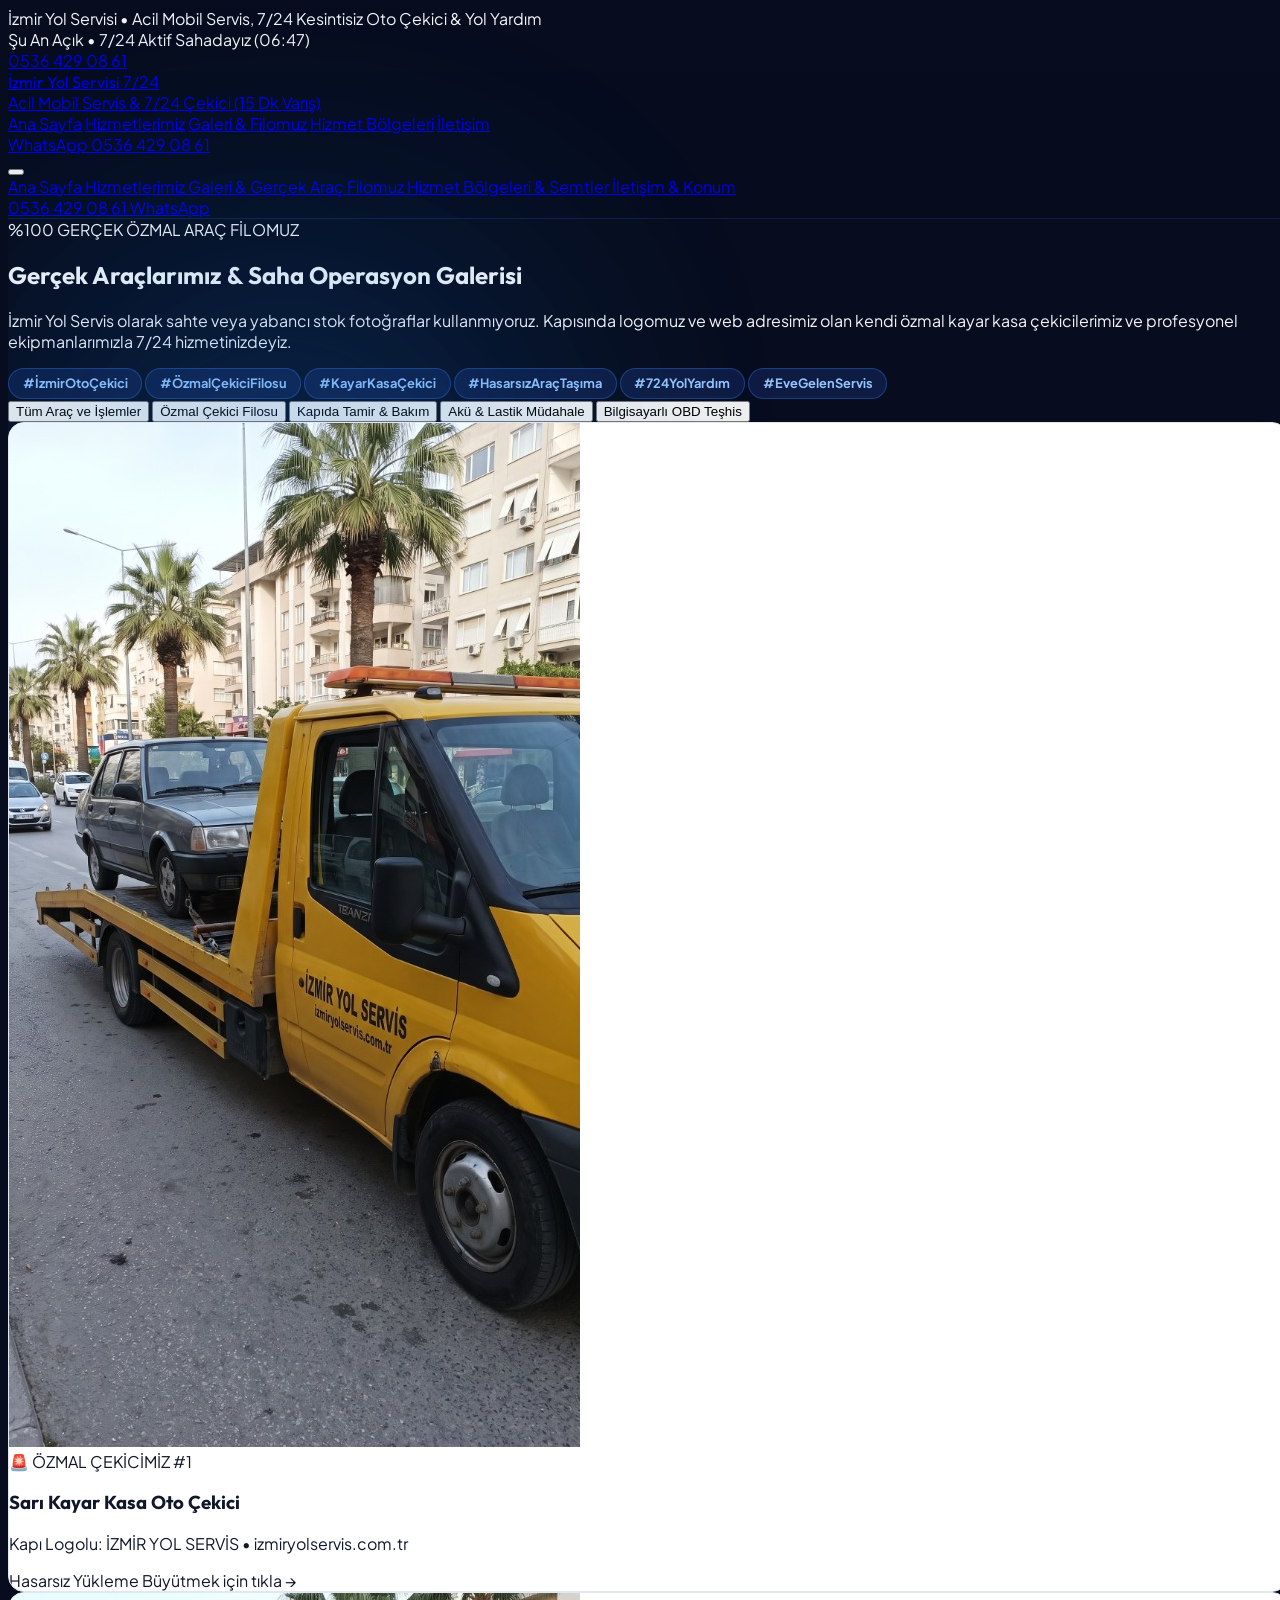
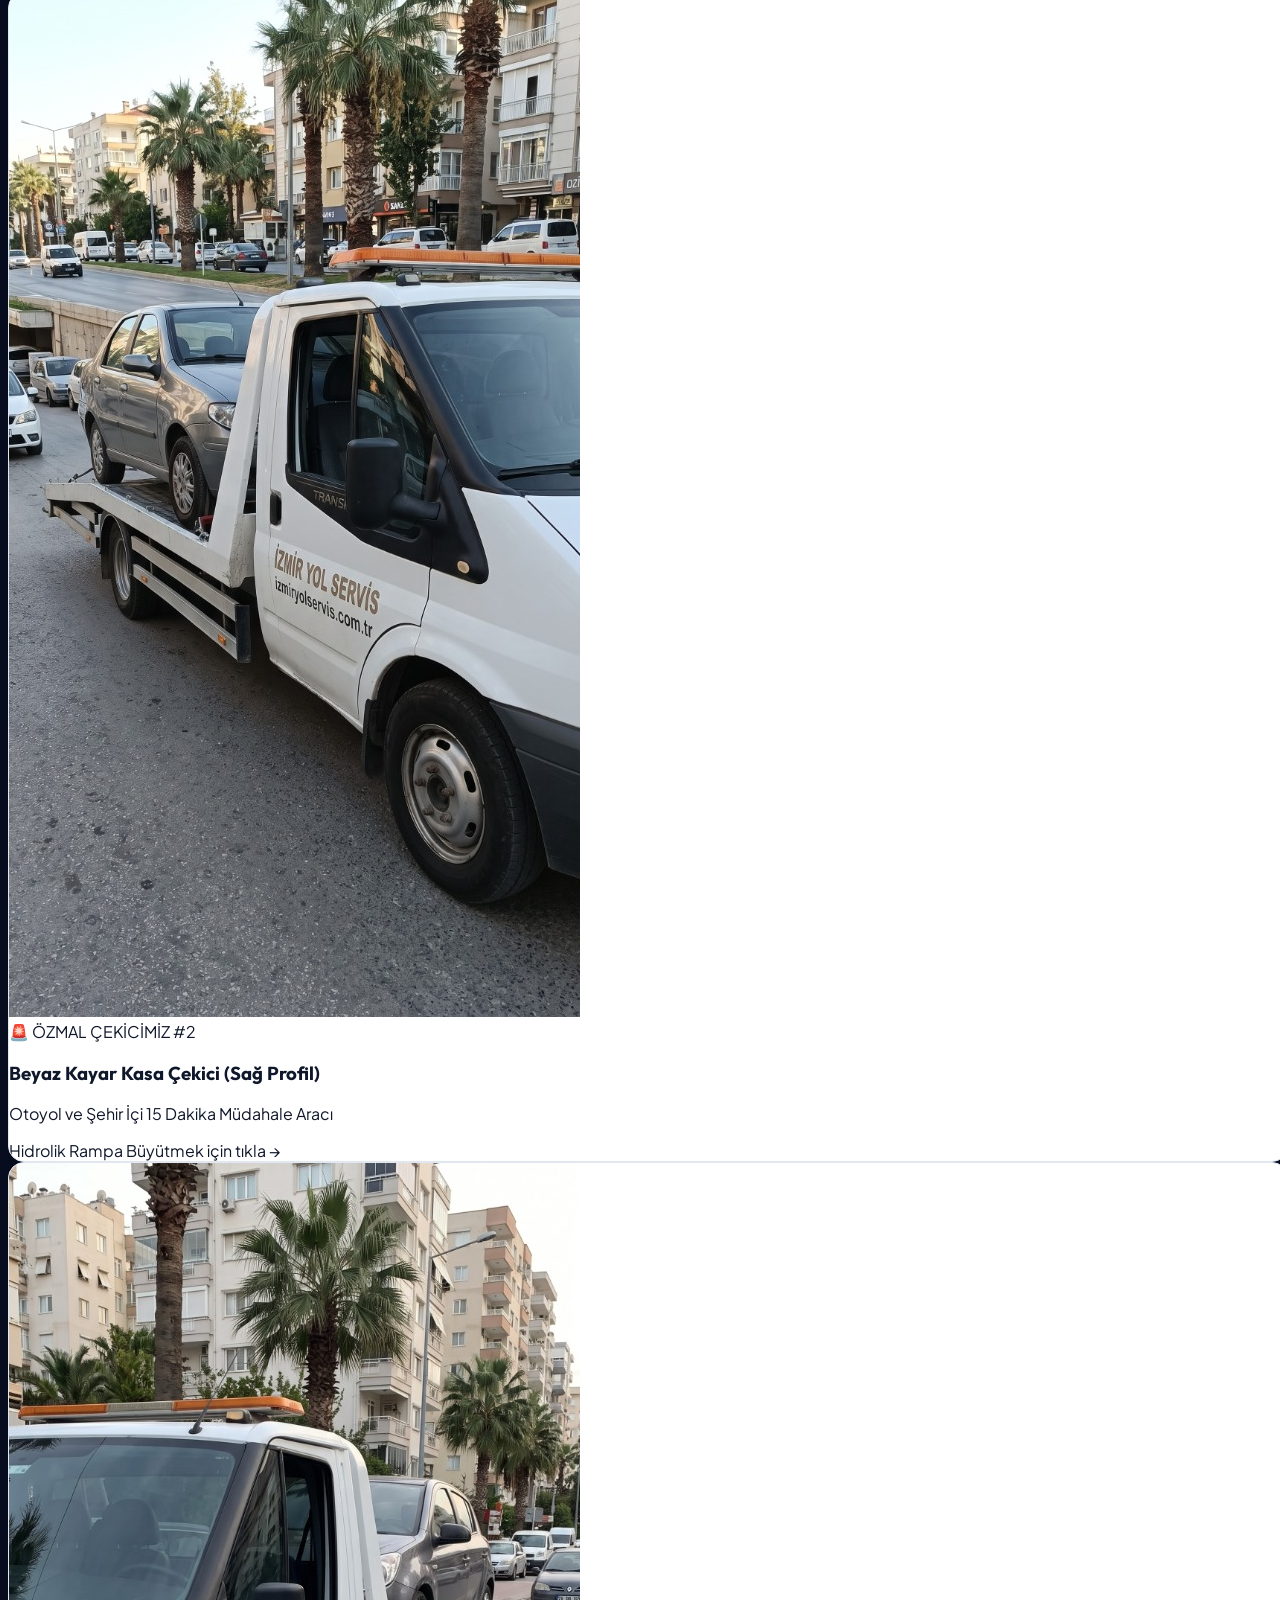
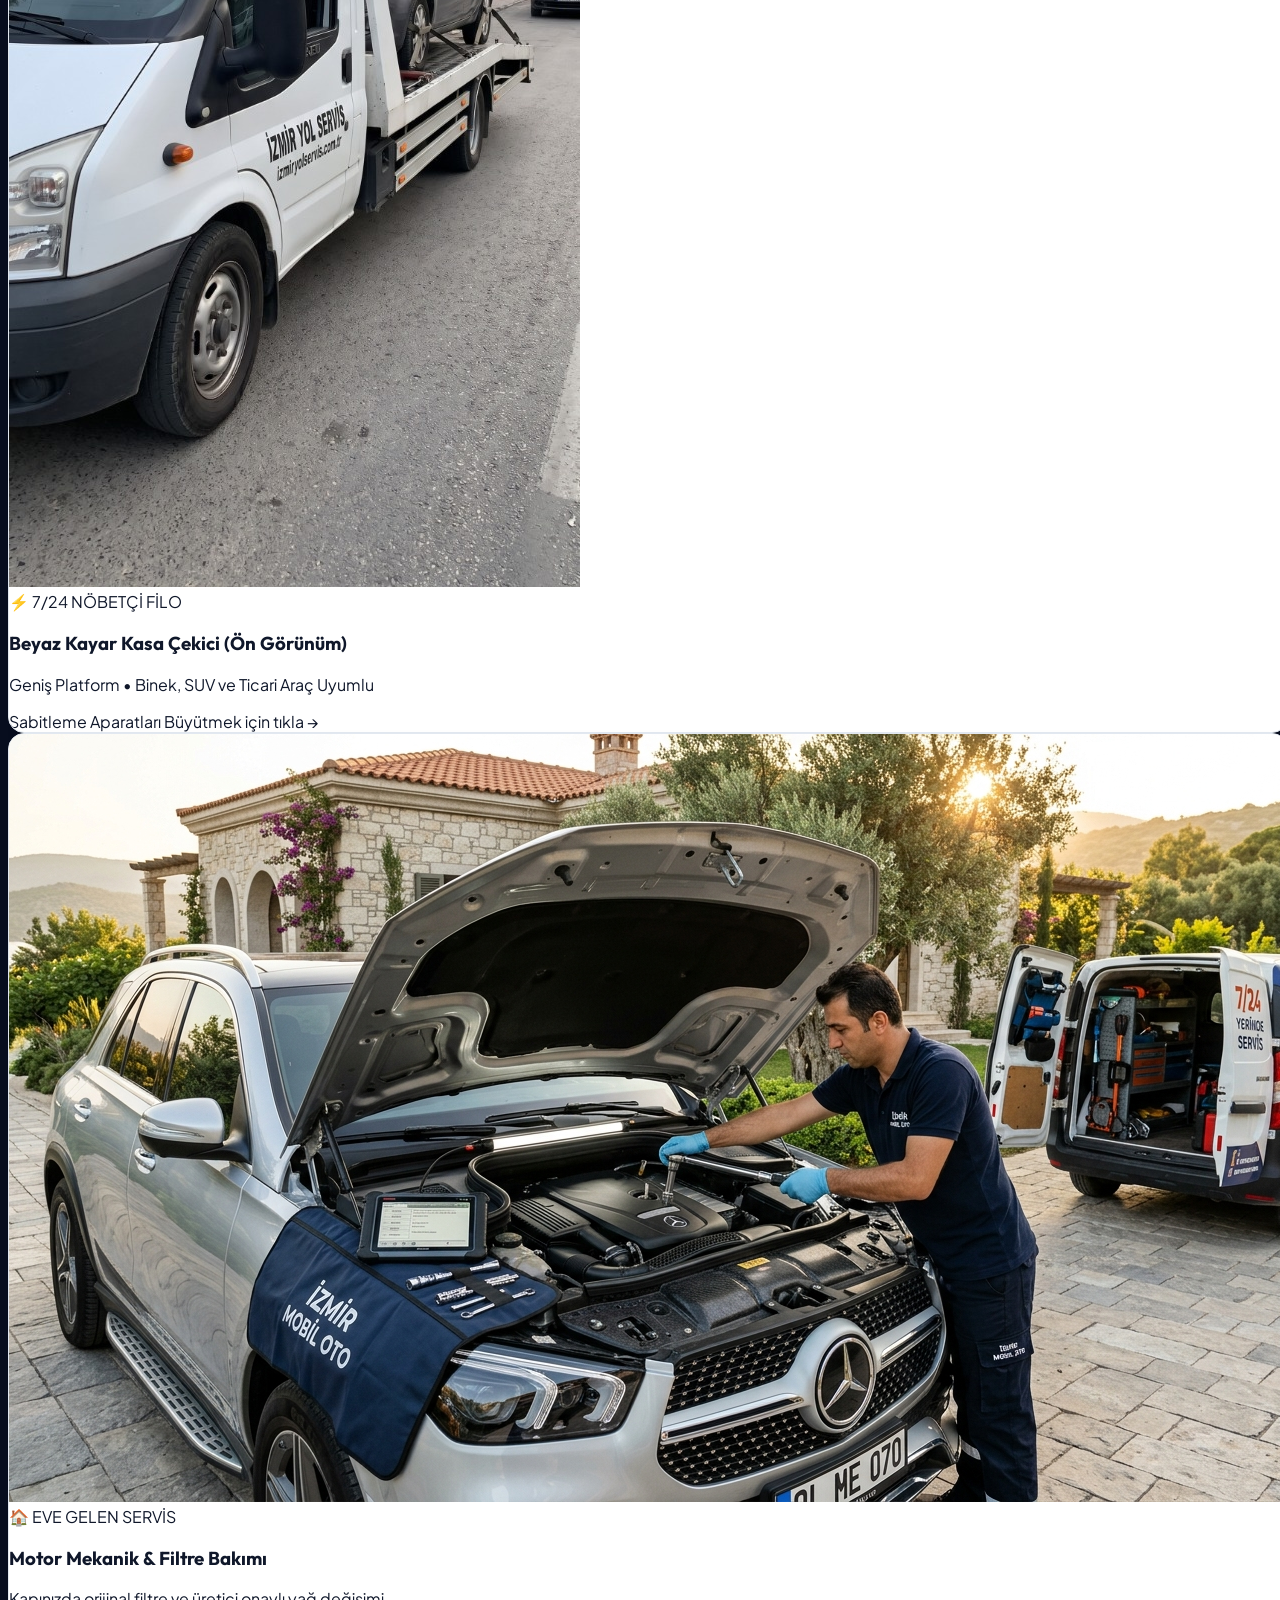
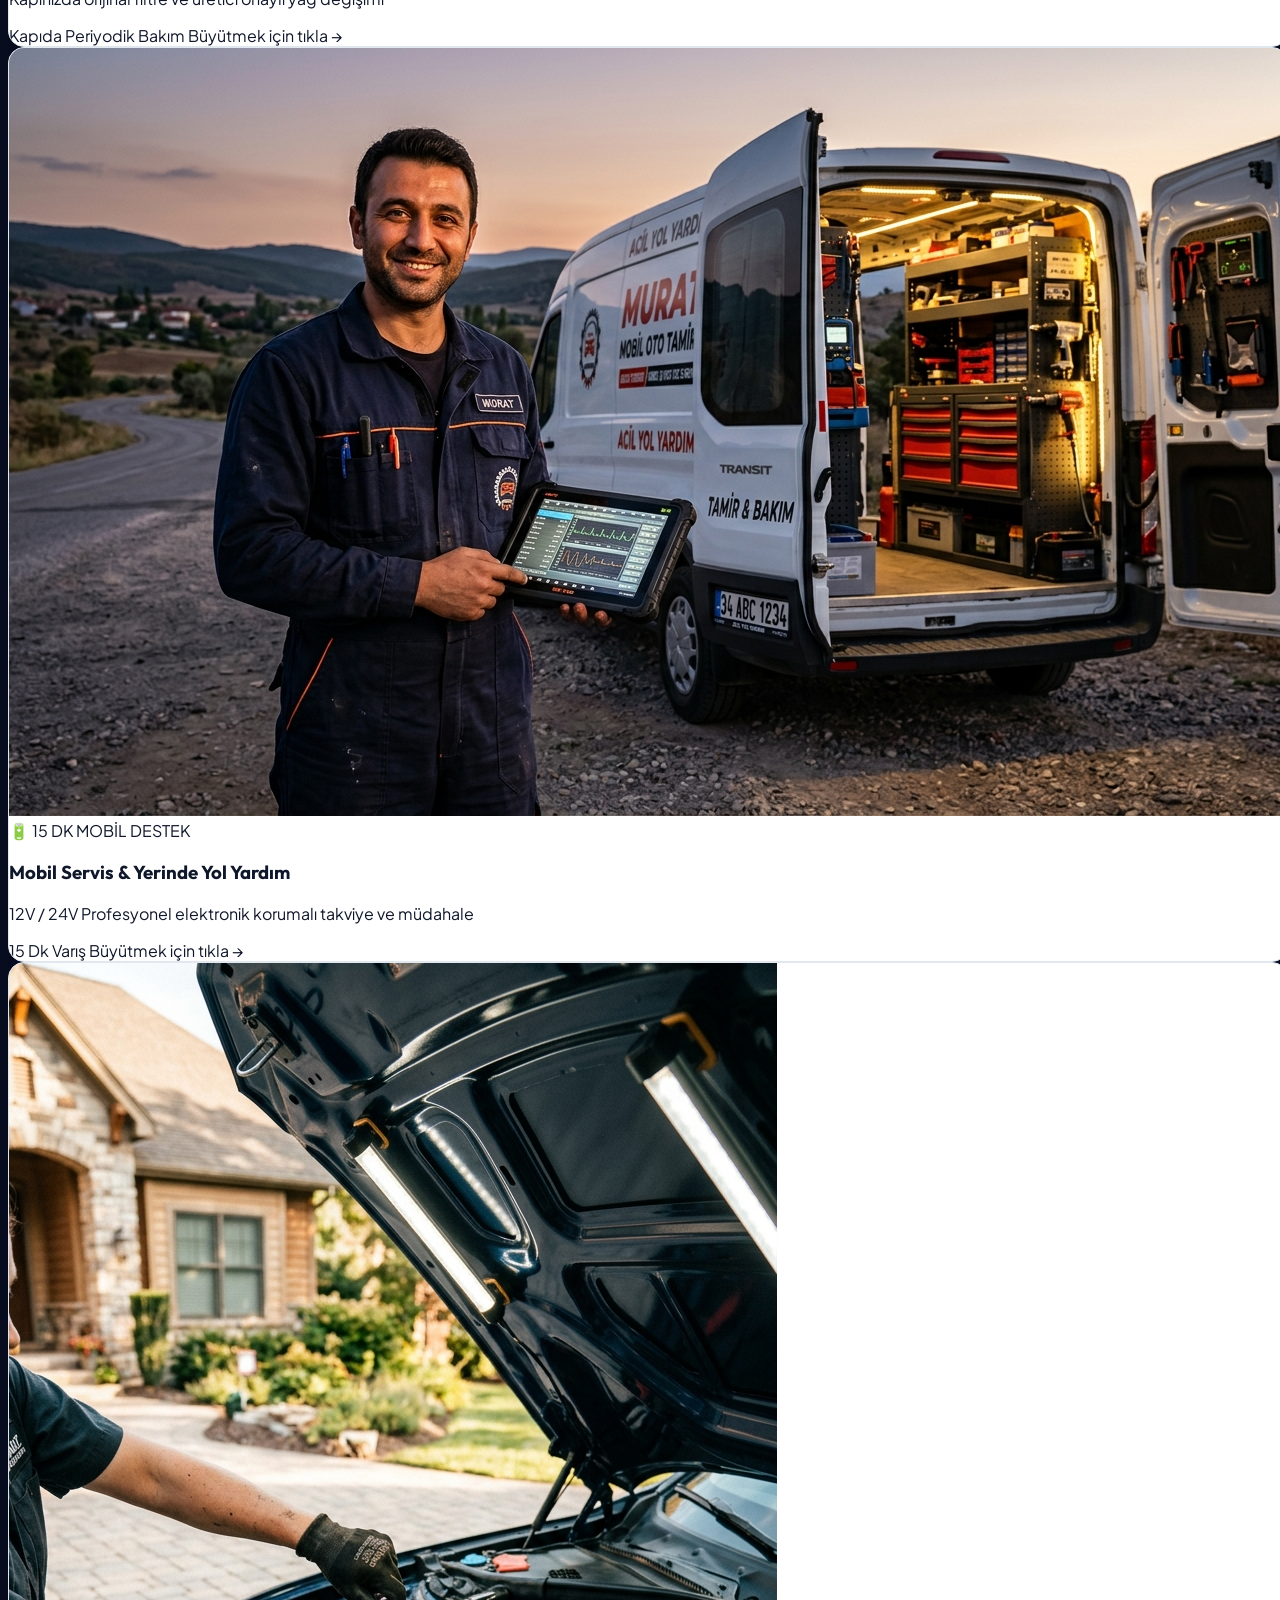
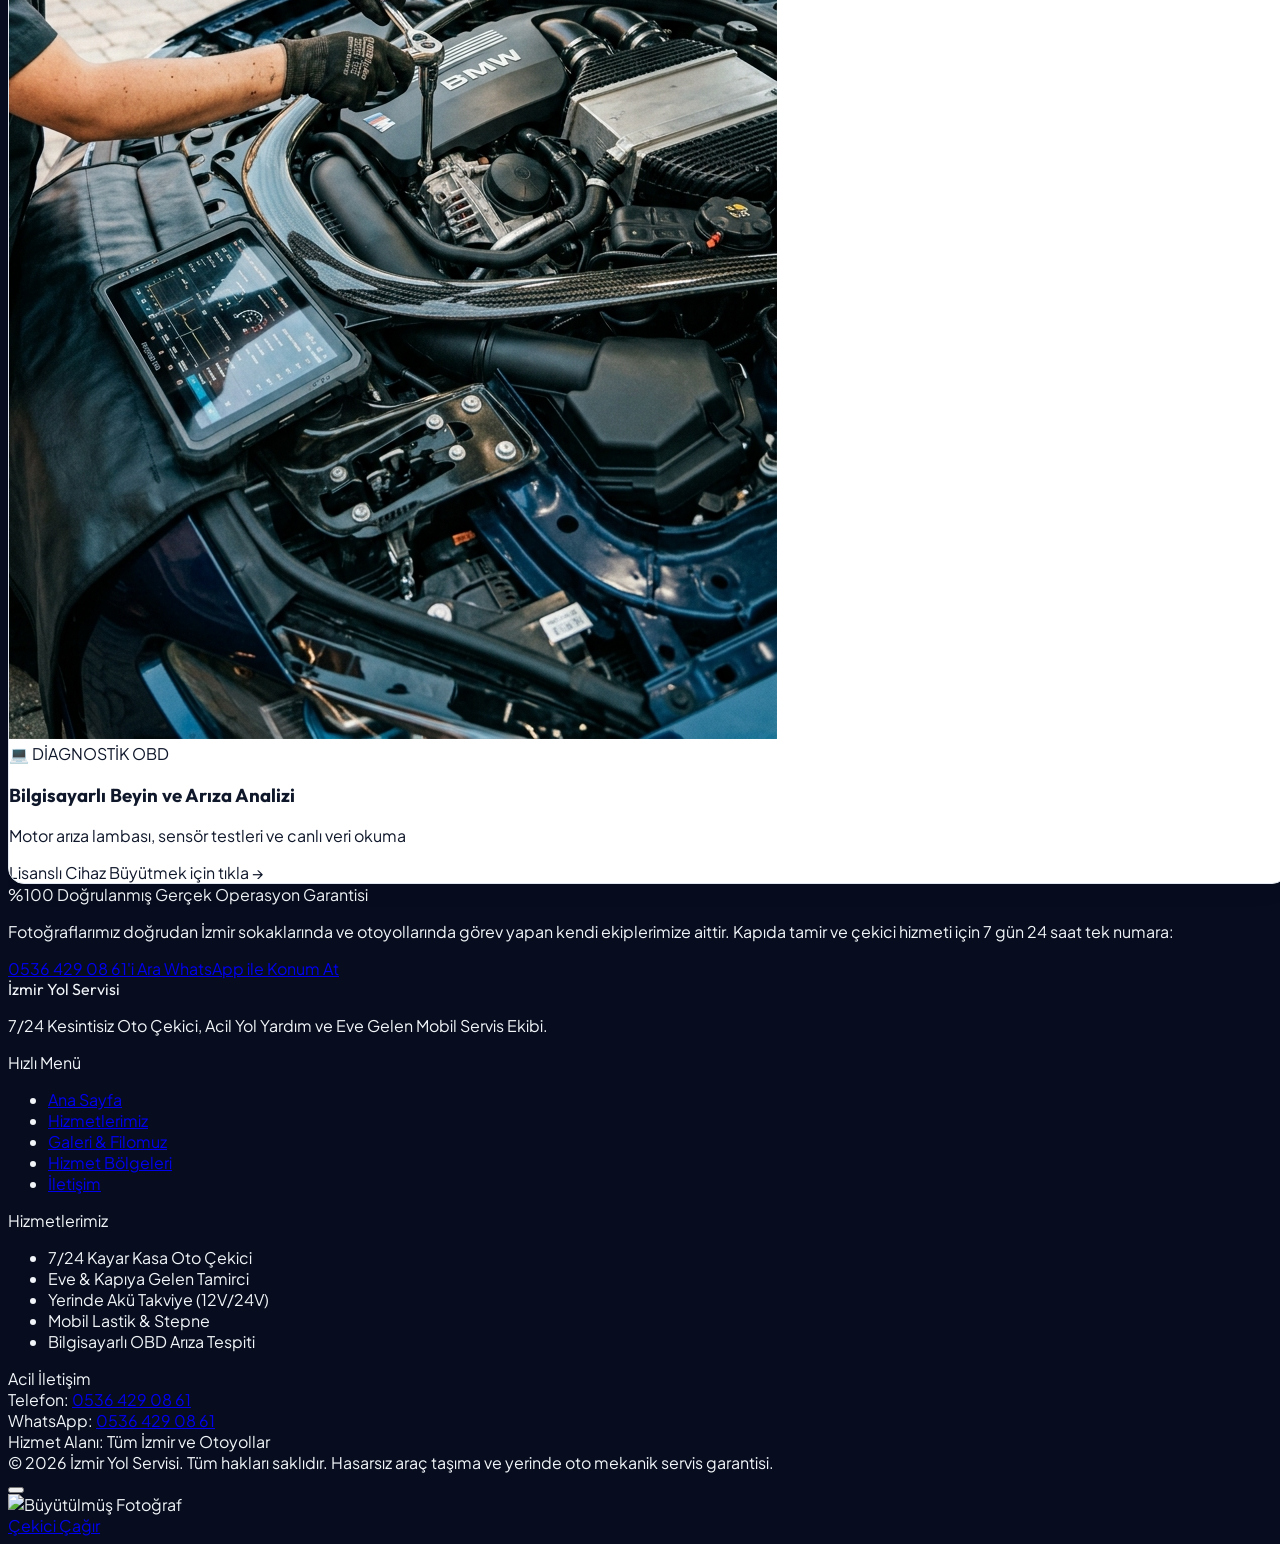
==== commit e85d883b: "sa" ====
--- a/galeri.html
+++ b/galeri.html
@@ -55,7 +55,7 @@
             <span class="relative inline-flex rounded-full h-2 w-2 sm:h-2.5 sm:w-2.5 bg-blue-400"></span>
           </span>
           <span class="font-bold tracking-wide uppercase text-[11px] sm:text-xs whitespace-nowrap">
-            İzmir Yol Servisi <span class="hidden sm:inline">• 7/24 Özmal Çekici Filosu & Mobil Servis</span>
+            İzmir Yol Servisi <span class="hidden sm:inline">• Acil Mobil Servis, 7/24 Kesintisiz Oto Çekici & Yol Yardım</span>
           </span>
         </div>
         
@@ -93,8 +93,8 @@
                 </span>
               </div>
               <div class="text-[10px] sm:text-xs text-slate-400 font-medium tracking-tight whitespace-nowrap flex items-center gap-1">
-                <span class="text-amber-400 font-bold">7/24 Acil Çekici:</span>
-                <span class="text-white font-semibold">15 Dk Varış & Yol Yardım</span>
+                <span class="text-amber-400 font-bold">Acil Mobil Servis &</span>
+                <span class="text-white font-semibold">7/24 Çekici (15 Dk Varış)</span>
               </div>
             </div>
           </a>
--- a/style.css
+++ b/style.css
@@ -406,3 +406,79 @@
   border: 1px solid #fde68a;
   color: #b45309;
 }
+
+/* ===================================================================
+   GELİŞTİRİLMİŞ PRESTİJLİ RENK TONLAMALARI (Rich Automotive Palette)
+   =================================================================== */
+
+/* Mobil Servis Özel Altın & Amber Vurgu Kartı */
+.card-amber-accent {
+  background: linear-gradient(135deg, rgba(245, 158, 11, 0.08) 0%, rgba(15, 23, 42, 0.95) 100%);
+  border: 1px solid rgba(245, 158, 11, 0.35);
+  box-shadow: 0 10px 25px -5px rgba(245, 158, 11, 0.12);
+  transition: all 0.3s ease;
+}
+.card-amber-accent:hover {
+  border-color: rgba(245, 158, 11, 0.6);
+  box-shadow: 0 15px 35px -5px rgba(245, 158, 11, 0.22);
+  transform: translateY(-3px);
+}
+
+/* Canlı Renk Rozetleri (Mobil Servis & Çekici Önceliği) */
+.badge-mobil-servis {
+  background: linear-gradient(135deg, rgba(245, 158, 11, 0.22) 0%, rgba(217, 119, 6, 0.15) 100%);
+  border: 1px solid rgba(245, 158, 11, 0.5);
+  color: #fef08a;
+  text-shadow: 0 1px 2px rgba(0,0,0,0.4);
+}
+
+.badge-cekici-navy {
+  background: linear-gradient(135deg, rgba(37, 99, 235, 0.22) 0%, rgba(30, 64, 175, 0.18) 100%);
+  border: 1px solid rgba(59, 130, 246, 0.45);
+  color: #93c5fd;
+}
+
+.badge-yol-yardim-green {
+  background: linear-gradient(135deg, rgba(16, 185, 129, 0.2) 0%, rgba(5, 150, 105, 0.15) 100%);
+  border: 1px solid rgba(16, 185, 129, 0.45);
+  color: #6ee7b7;
+}
+
+/* Üst Düzey Kontrast Buton Gradiyentleri */
+.btn-emergency-glow {
+  background: linear-gradient(135deg, #1d4ed8 0%, #2563eb 50%, #1e40af 100%);
+  border: 1px solid rgba(147, 197, 253, 0.35);
+  box-shadow: 0 10px 25px -5px rgba(37, 99, 235, 0.45), inset 0 1px 0 rgba(255, 255, 255, 0.25);
+  transition: all 0.25s ease;
+}
+.btn-emergency-glow:hover {
+  background: linear-gradient(135deg, #2563eb 0%, #3b82f6 50%, #1d4ed8 100%);
+  box-shadow: 0 15px 35px -5px rgba(37, 99, 235, 0.6), inset 0 1px 0 rgba(255, 255, 255, 0.35);
+  transform: translateY(-2px);
+}
+
+.btn-amber-glow {
+  background: linear-gradient(135deg, #f59e0b 0%, #fbbf24 50%, #d97706 100%);
+  color: #0f172a;
+  border: 1px solid rgba(254, 240, 138, 0.6);
+  box-shadow: 0 10px 25px -5px rgba(245, 158, 11, 0.35), inset 0 1px 0 rgba(255, 255, 255, 0.4);
+  font-weight: 800;
+  transition: all 0.25s ease;
+}
+.btn-amber-glow:hover {
+  background: linear-gradient(135deg, #fbbf24 0%, #fde047 50%, #f59e0b 100%);
+  box-shadow: 0 15px 35px -5px rgba(245, 158, 11, 0.5), inset 0 1px 0 rgba(255, 255, 255, 0.5);
+  transform: translateY(-2px);
+}
+
+.btn-emerald-glow {
+  background: linear-gradient(135deg, #059669 0%, #10b981 50%, #047857 100%);
+  border: 1px solid rgba(167, 243, 208, 0.4);
+  box-shadow: 0 10px 25px -5px rgba(16, 185, 129, 0.4), inset 0 1px 0 rgba(255, 255, 255, 0.25);
+  transition: all 0.25s ease;
+}
+.btn-emerald-glow:hover {
+  background: linear-gradient(135deg, #10b981 0%, #34d399 50%, #059669 100%);
+  box-shadow: 0 15px 35px -5px rgba(16, 185, 129, 0.55), inset 0 1px 0 rgba(255, 255, 255, 0.35);
+  transform: translateY(-2px);
+}
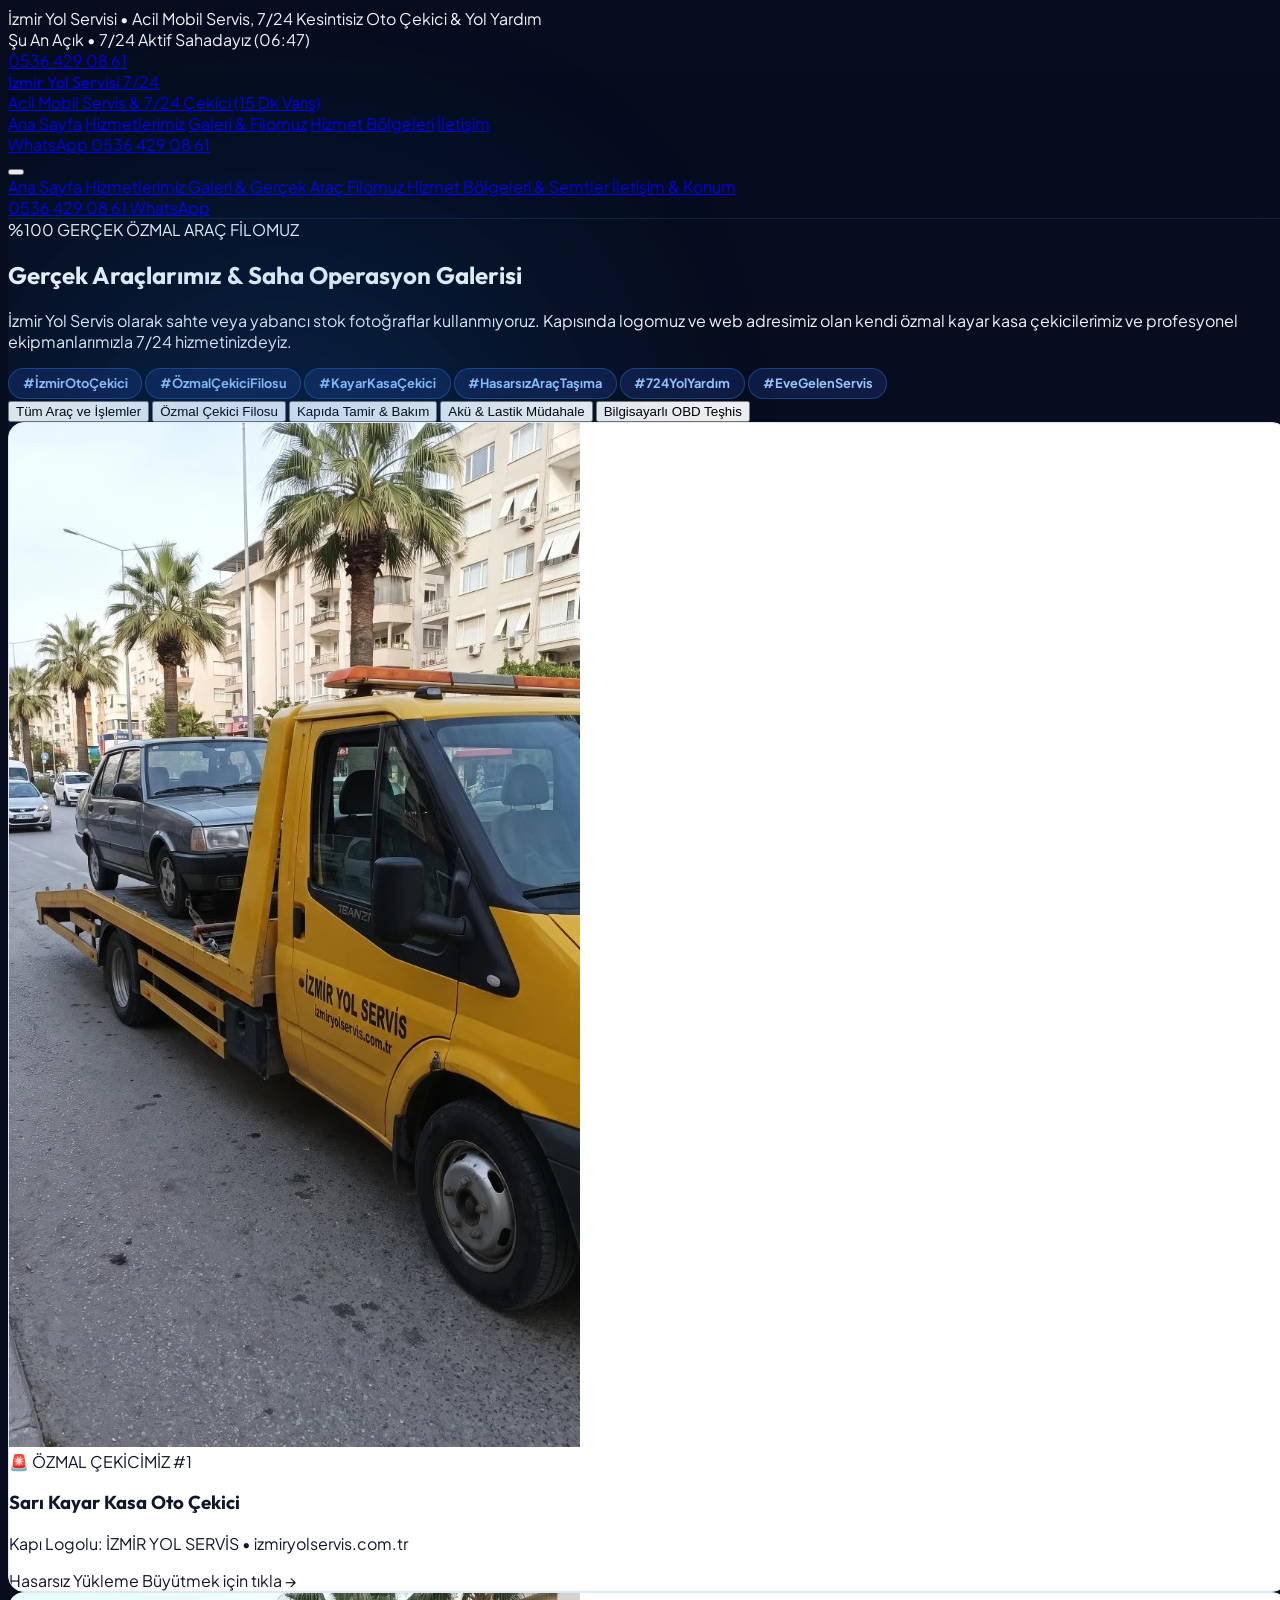
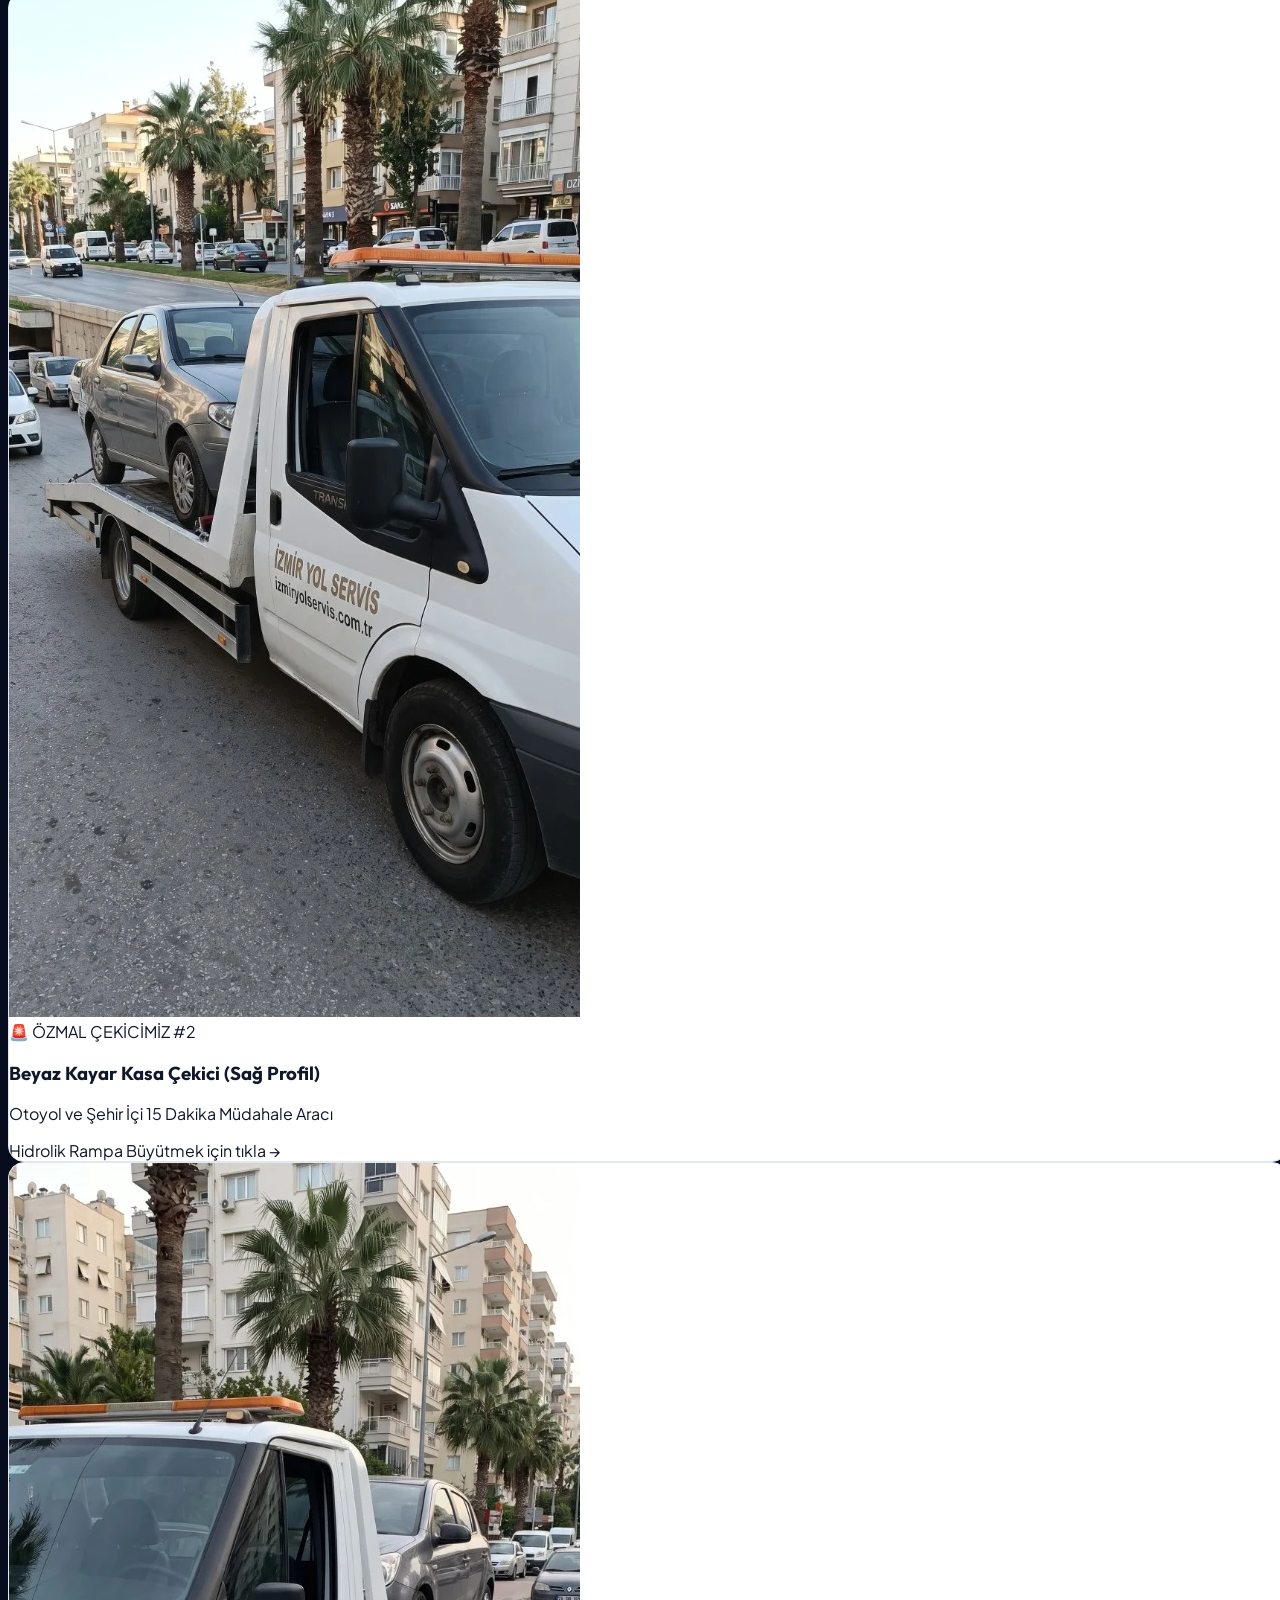
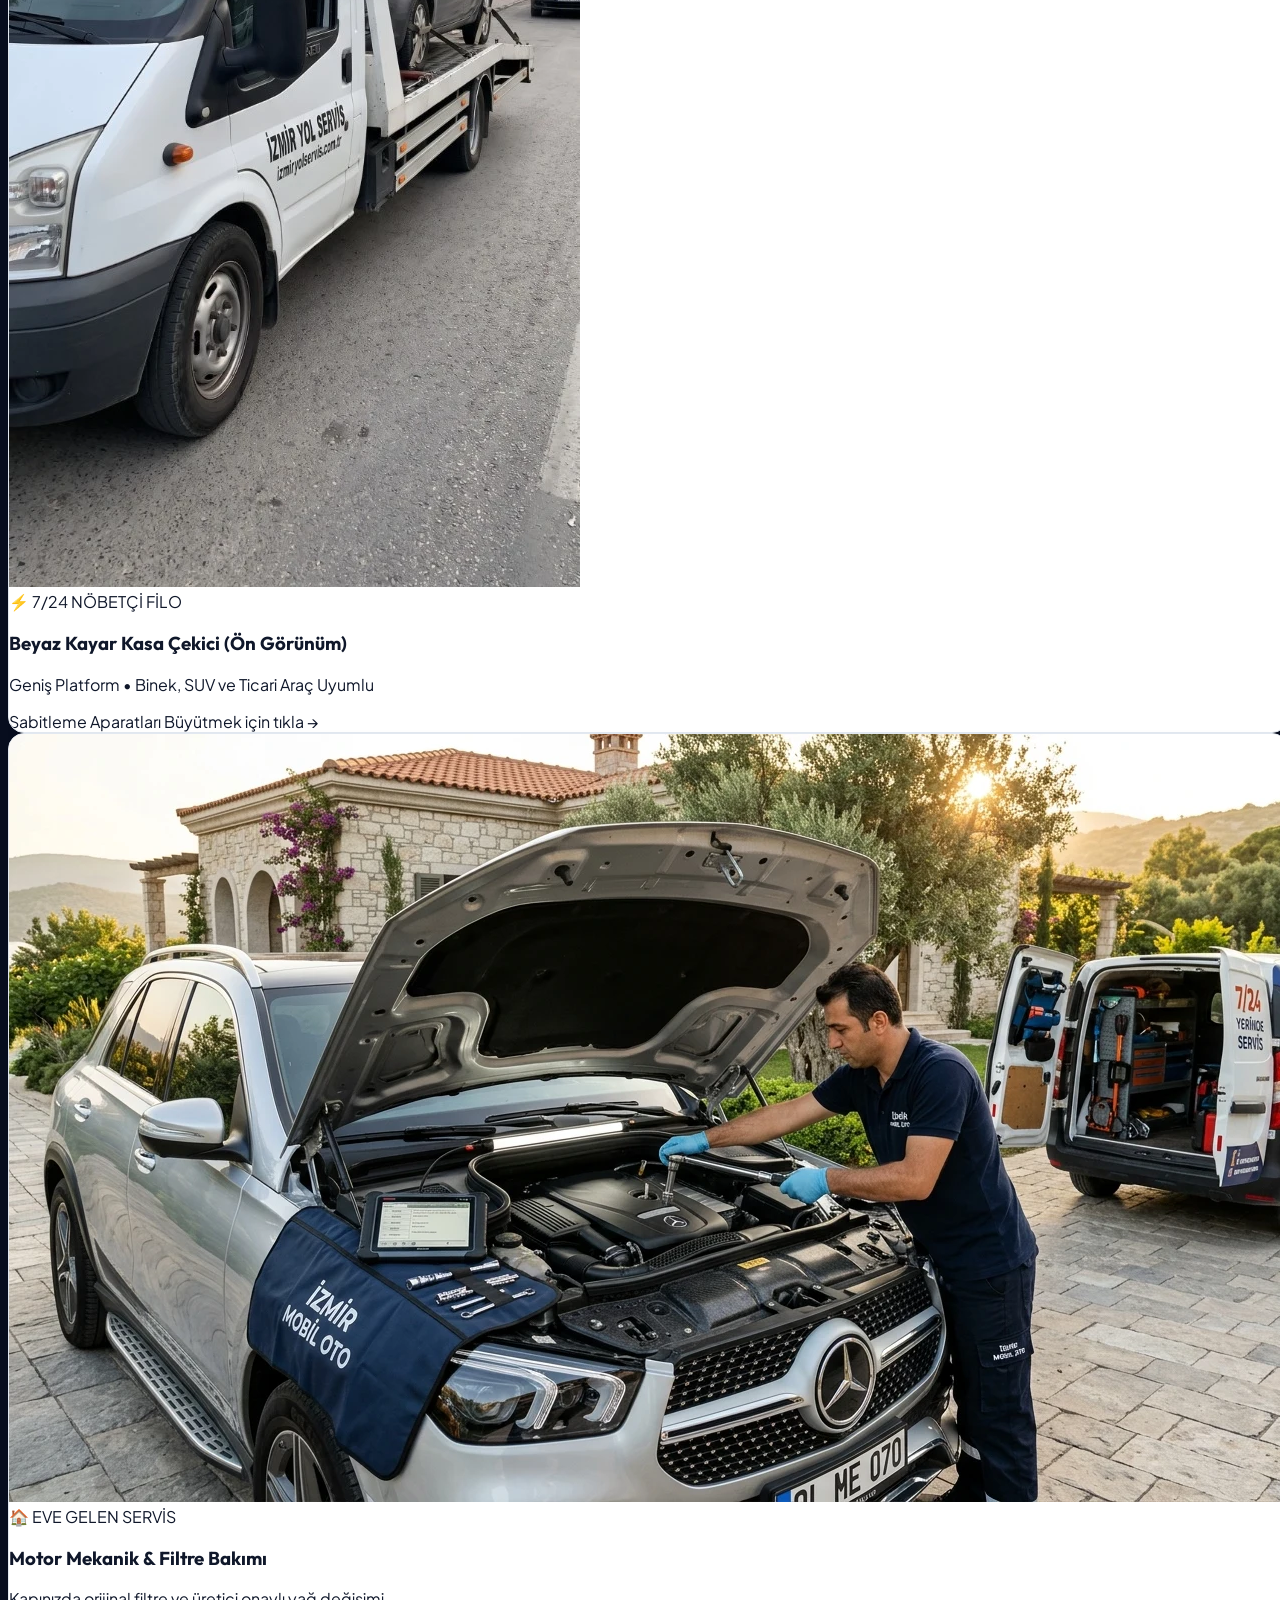
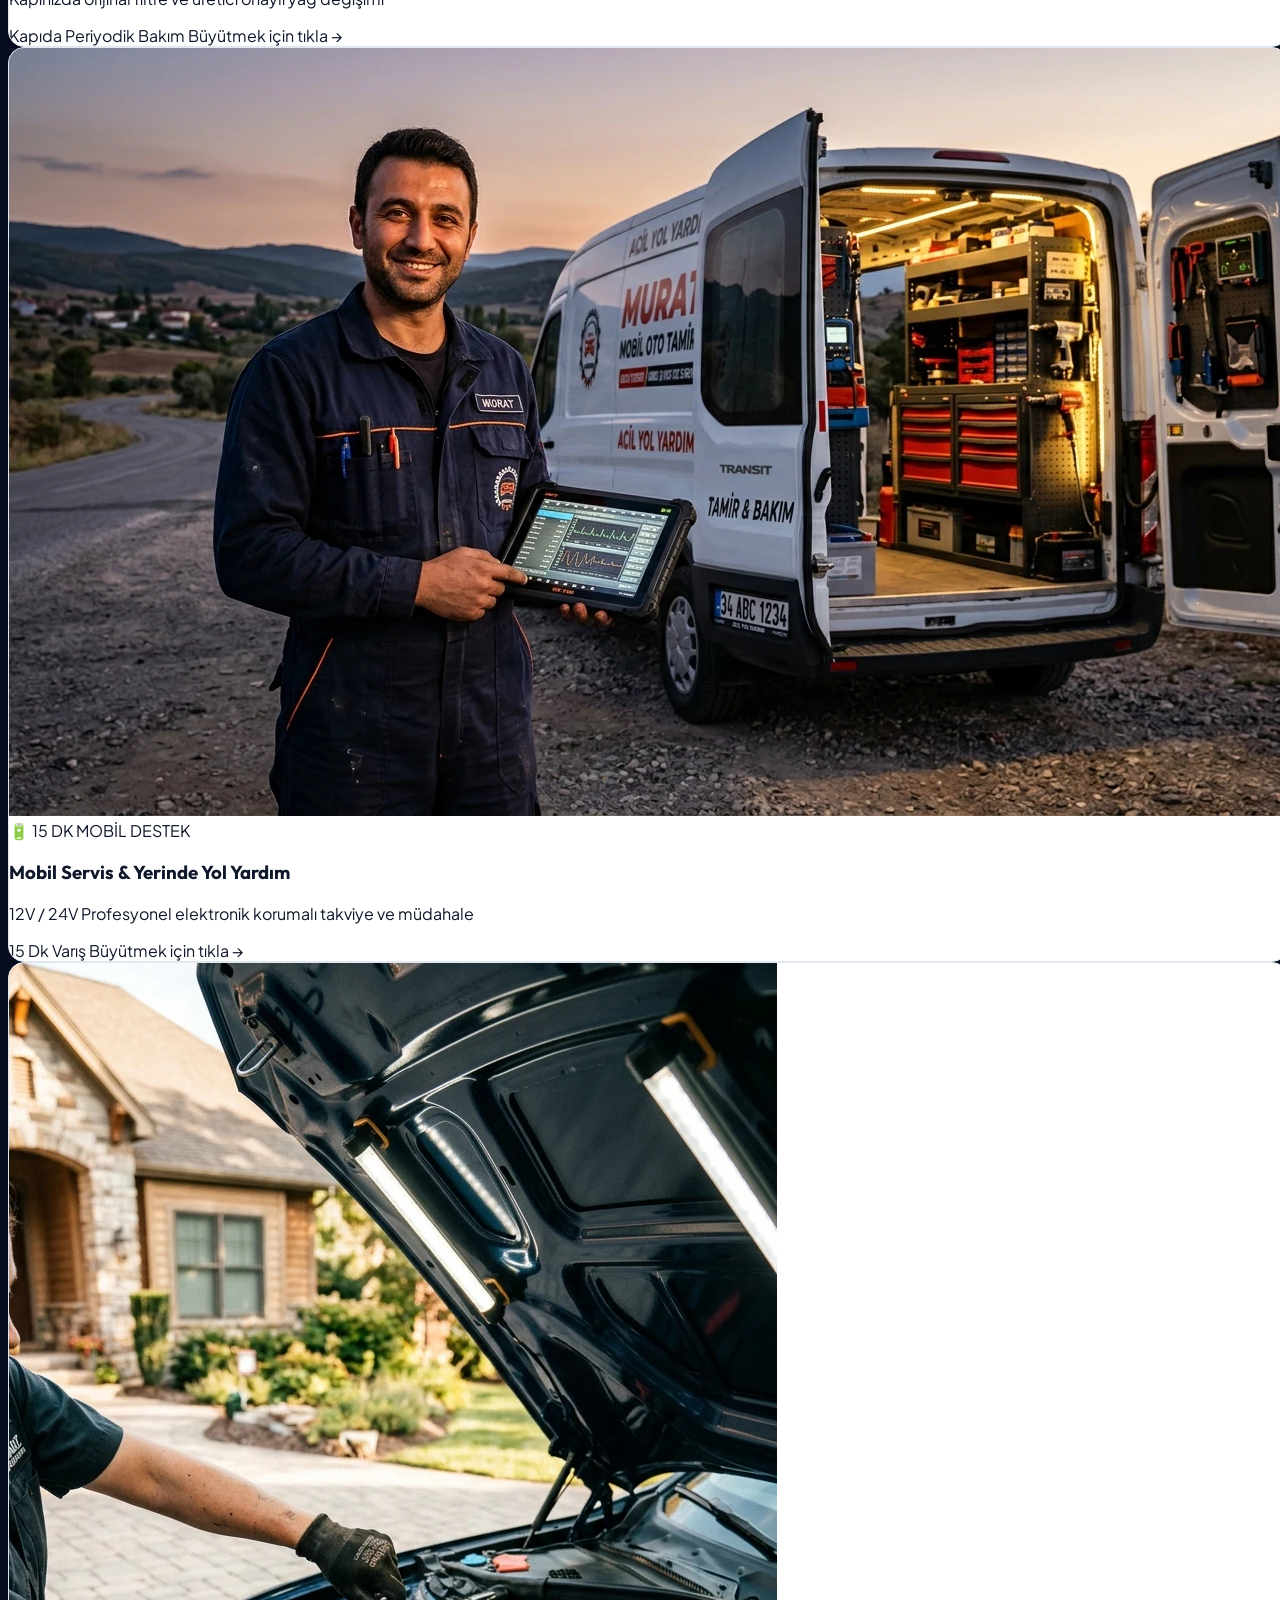
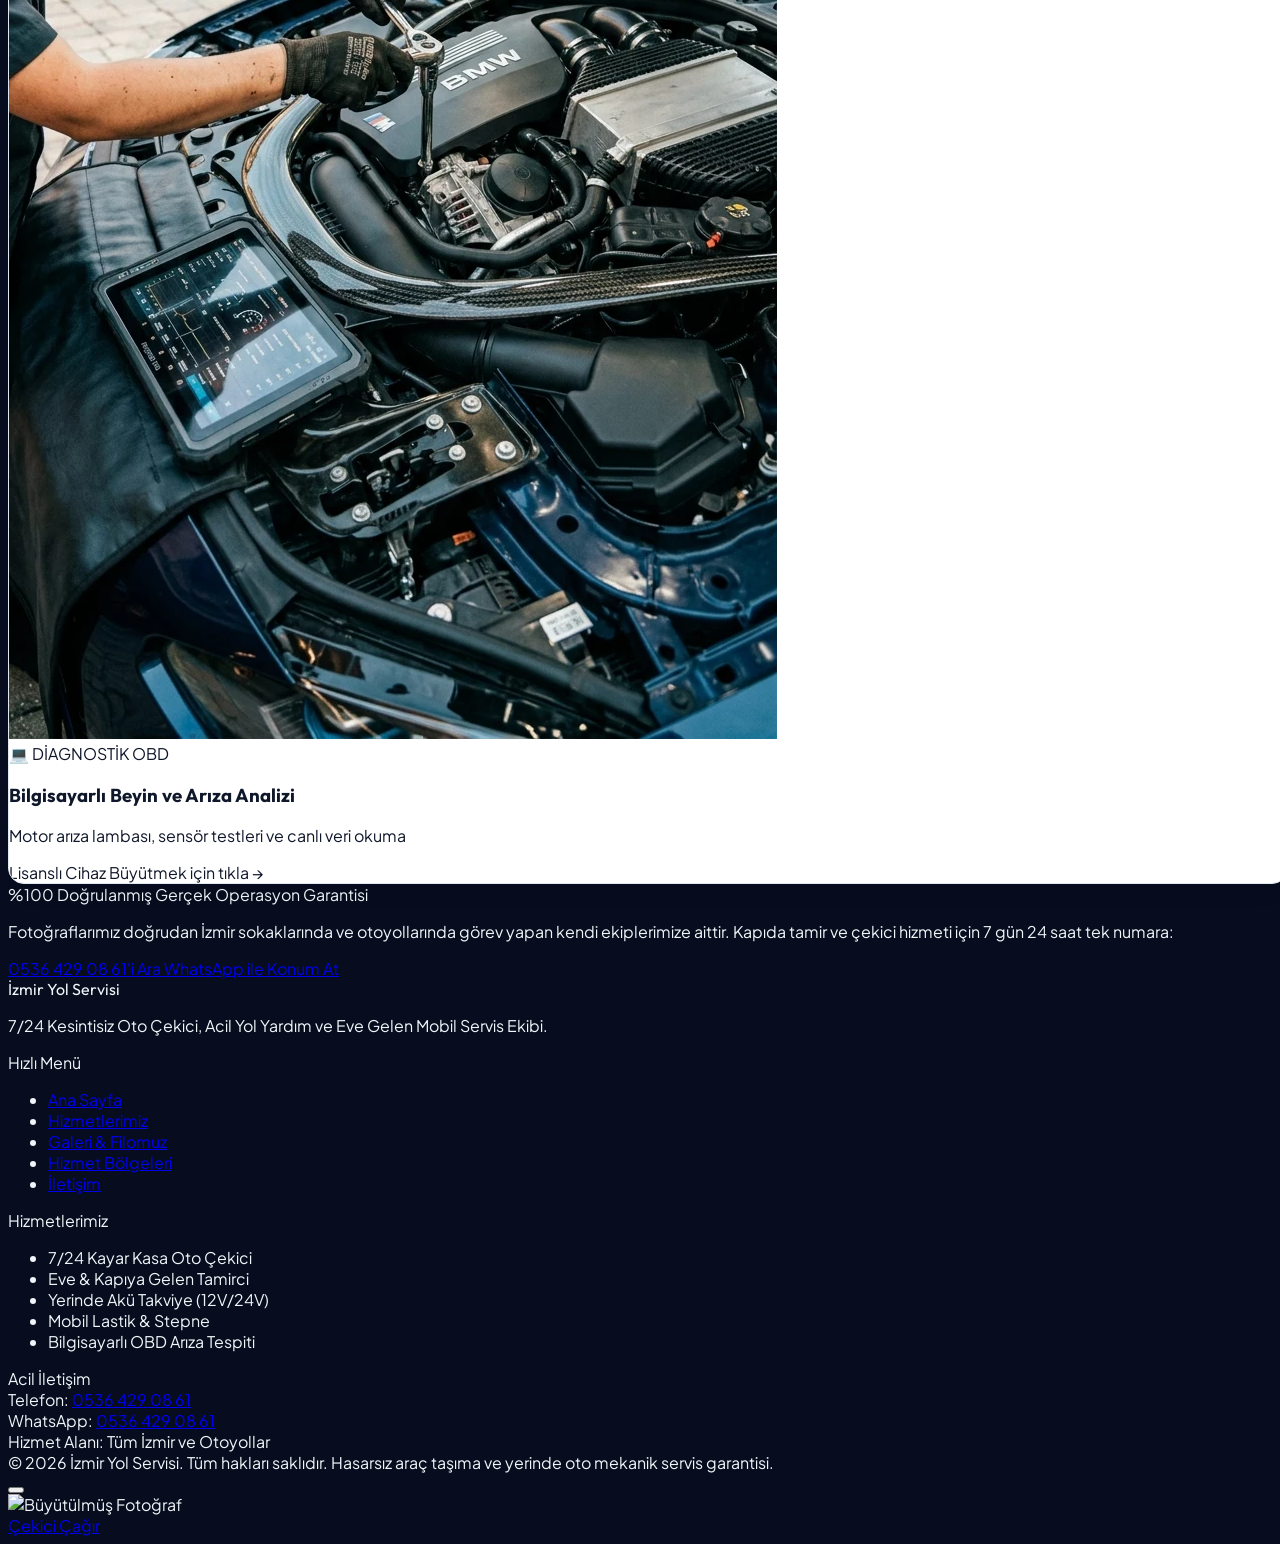
==== commit c888aacc: "arrenk" ====
--- a/galeri.html
+++ b/galeri.html
@@ -210,9 +210,9 @@
       <div class="grid grid-cols-1 md:grid-cols-2 lg:grid-cols-3 gap-6 sm:gap-8">
         
         <!-- Item 1: Real Yellow Tow Truck -->
-        <div class="gallery-card gallery-item card-white-trust rounded-3xl group cursor-pointer open-lightbox shadow-xl overflow-hidden border border-slate-200" data-category="cekici" data-img="images/izmir-yol-servis-cekici-1.jpg" data-caption="İzmir Yol Servis Sarı Kayar Kasa Özmal Çekicimiz - 0536 429 08 61">
-          <div class="h-80 sm:h-96 overflow-hidden relative">
-            <img src="images/izmir-yol-servis-cekici-1.jpg" 
+        <div class="gallery-card gallery-item card-white-trust rounded-3xl group cursor-pointer open-lightbox shadow-xl overflow-hidden border border-slate-200" data-category="cekici" data-img="images/izmir-yol-servis-cekici-1.webp" data-caption="İzmir Yol Servis Sarı Kayar Kasa Özmal Çekicimiz - 0536 429 08 61">
+          <div class="h-80 sm:h-96 overflow-hidden relative">
+            <img src="images/izmir-yol-servis-cekici-1.webp" 
                  alt="İzmir Yol Servis Sarı Kayar Kasa Oto Çekici ve Kurtarıcı Aracımız" 
                  title="İzmir Yol Servis Özmal Oto Çekici - izmiryolservis.com.tr" 
                  class="w-full h-full object-cover object-[center_62%] group-hover:scale-105 transition duration-500">
@@ -231,9 +231,9 @@
         </div>
 
         <!-- Item 2: Real White Tow Truck (Right) -->
-        <div class="gallery-card gallery-item card-white-trust rounded-3xl group cursor-pointer open-lightbox shadow-xl overflow-hidden border border-slate-200" data-category="cekici" data-img="images/izmir-yol-servis-cekici-2.jpg" data-caption="İzmir Yol Servis Beyaz Kayar Kasa Çekicimiz - 7/24 Kesintisiz Hizmet (0536 429 08 61)">
-          <div class="h-80 sm:h-96 overflow-hidden relative">
-            <img src="images/izmir-yol-servis-cekici-2.jpg" 
+        <div class="gallery-card gallery-item card-white-trust rounded-3xl group cursor-pointer open-lightbox shadow-xl overflow-hidden border border-slate-200" data-category="cekici" data-img="images/izmir-yol-servis-cekici-2.webp" data-caption="İzmir Yol Servis Beyaz Kayar Kasa Çekicimiz - 7/24 Kesintisiz Hizmet (0536 429 08 61)">
+          <div class="h-80 sm:h-96 overflow-hidden relative">
+            <img src="images/izmir-yol-servis-cekici-2.webp" 
                  alt="İzmir Yol Servis Beyaz Kayar Kasa Oto Çekici ve Yol Yardım Aracımız" 
                  title="İzmir 7/24 Oto Çekici & Kurtarıcı" 
                  class="w-full h-full object-cover object-[center_62%] group-hover:scale-105 transition duration-500">
@@ -252,9 +252,9 @@
         </div>
 
         <!-- Item 3: Real White Tow Truck (Left) -->
-        <div class="gallery-card gallery-item card-white-trust rounded-3xl group cursor-pointer open-lightbox shadow-xl overflow-hidden border border-slate-200" data-category="cekici" data-img="images/izmir-yol-servis-cekici-3.jpg" data-caption="İzmir Yol Servis Özmal Araç Filosu - 7/24 Hasarsız Araç Kurtarma (0536 429 08 61)">
-          <div class="h-80 sm:h-96 overflow-hidden relative">
-            <img src="images/izmir-yol-servis-cekici-3.jpg" 
+        <div class="gallery-card gallery-item card-white-trust rounded-3xl group cursor-pointer open-lightbox shadow-xl overflow-hidden border border-slate-200" data-category="cekici" data-img="images/izmir-yol-servis-cekici-3.webp" data-caption="İzmir Yol Servis Özmal Araç Filosu - 7/24 Hasarsız Araç Kurtarma (0536 429 08 61)">
+          <div class="h-80 sm:h-96 overflow-hidden relative">
+            <img src="images/izmir-yol-servis-cekici-3.webp" 
                  alt="İzmir Yol Servis 7/24 Hasarsız Araç Taşıma ve Kurtarma Operasyonu" 
                  title="İzmir Yol Servis 7/24 Oto Kurtarıcı Filosu" 
                  class="w-full h-full object-cover object-[center_55%] group-hover:scale-105 transition duration-500">
@@ -273,9 +273,9 @@
         </div>
 
         <!-- Item 4: Authentic Engine Bay Maintenance (Local Image) -->
-        <div class="gallery-card gallery-item card-white-trust rounded-3xl group cursor-pointer open-lightbox shadow-xl overflow-hidden border border-slate-200" data-category="tamir" data-img="images/izmir-kapida-bakim.jpg" data-caption="Kapınızda Periyodik Yağ & Filtre Bakımı ve Motor İncelemesi">
-          <div class="h-80 sm:h-96 overflow-hidden relative">
-            <img src="images/izmir-kapida-bakim.jpg" 
+        <div class="gallery-card gallery-item card-white-trust rounded-3xl group cursor-pointer open-lightbox shadow-xl overflow-hidden border border-slate-200" data-category="tamir" data-img="images/izmir-kapida-bakim.webp" data-caption="Kapınızda Periyodik Yağ & Filtre Bakımı ve Motor İncelemesi">
+          <div class="h-80 sm:h-96 overflow-hidden relative">
+            <img src="images/izmir-kapida-bakim.webp" 
                  alt="İzmir Kapıda Motor Bakımı ve Yağ Değişimi" 
                  title="Kapıda Periyodik Bakım" 
                  class="w-full h-full object-cover group-hover:scale-105 transition duration-500">
@@ -294,9 +294,9 @@
         </div>
 
         <!-- Item 5: Authentic Mobile Service & Battery Booster (Local Image) -->
-        <div class="gallery-card gallery-item card-white-trust rounded-3xl group cursor-pointer open-lightbox shadow-xl overflow-hidden border border-slate-200" data-category="yol-yardim" data-img="images/izmir-mobil-servis.jpg" data-caption="Profesyonel Mobil Servis ve Anında Akü / Lastik Müdahalesi">
-          <div class="h-80 sm:h-96 overflow-hidden relative">
-            <img src="images/izmir-mobil-servis.jpg" 
+        <div class="gallery-card gallery-item card-white-trust rounded-3xl group cursor-pointer open-lightbox shadow-xl overflow-hidden border border-slate-200" data-category="yol-yardim" data-img="images/izmir-mobil-servis.webp" data-caption="Profesyonel Mobil Servis ve Anında Akü / Lastik Müdahalesi">
+          <div class="h-80 sm:h-96 overflow-hidden relative">
+            <img src="images/izmir-mobil-servis.webp" 
                  alt="İzmir Profesyonel Mobil Yol Yardım ve Akü Takviye Hizmeti" 
                  title="Mobil Servis & Akü Takviye" 
                  class="w-full h-full object-cover group-hover:scale-105 transition duration-500">
@@ -315,9 +315,9 @@
         </div>
 
         <!-- Item 6: Authentic Diagnostic OBD Device (Local Image) -->
-        <div class="gallery-card gallery-item card-white-trust rounded-3xl group cursor-pointer open-lightbox shadow-xl overflow-hidden border border-slate-200" data-category="obd" data-img="images/izmir-obd-teshis.jpg" data-caption="Lisanslı Diagnostik OBD Cihazı ile Yerinde Arıza Tespiti ve Hata Silme">
-          <div class="h-80 sm:h-96 overflow-hidden relative">
-            <img src="images/izmir-obd-teshis.jpg" 
+        <div class="gallery-card gallery-item card-white-trust rounded-3xl group cursor-pointer open-lightbox shadow-xl overflow-hidden border border-slate-200" data-category="obd" data-img="images/izmir-obd-teshis.webp" data-caption="Lisanslı Diagnostik OBD Cihazı ile Yerinde Arıza Tespiti ve Hata Silme">
+          <div class="h-80 sm:h-96 overflow-hidden relative">
+            <img src="images/izmir-obd-teshis.webp" 
                  alt="İzmir Bilgisayarlı OBD Arıza Tespiti" 
                  title="OBD Arıza Teşhisi" 
                  class="w-full h-full object-cover group-hover:scale-105 transition duration-500">
